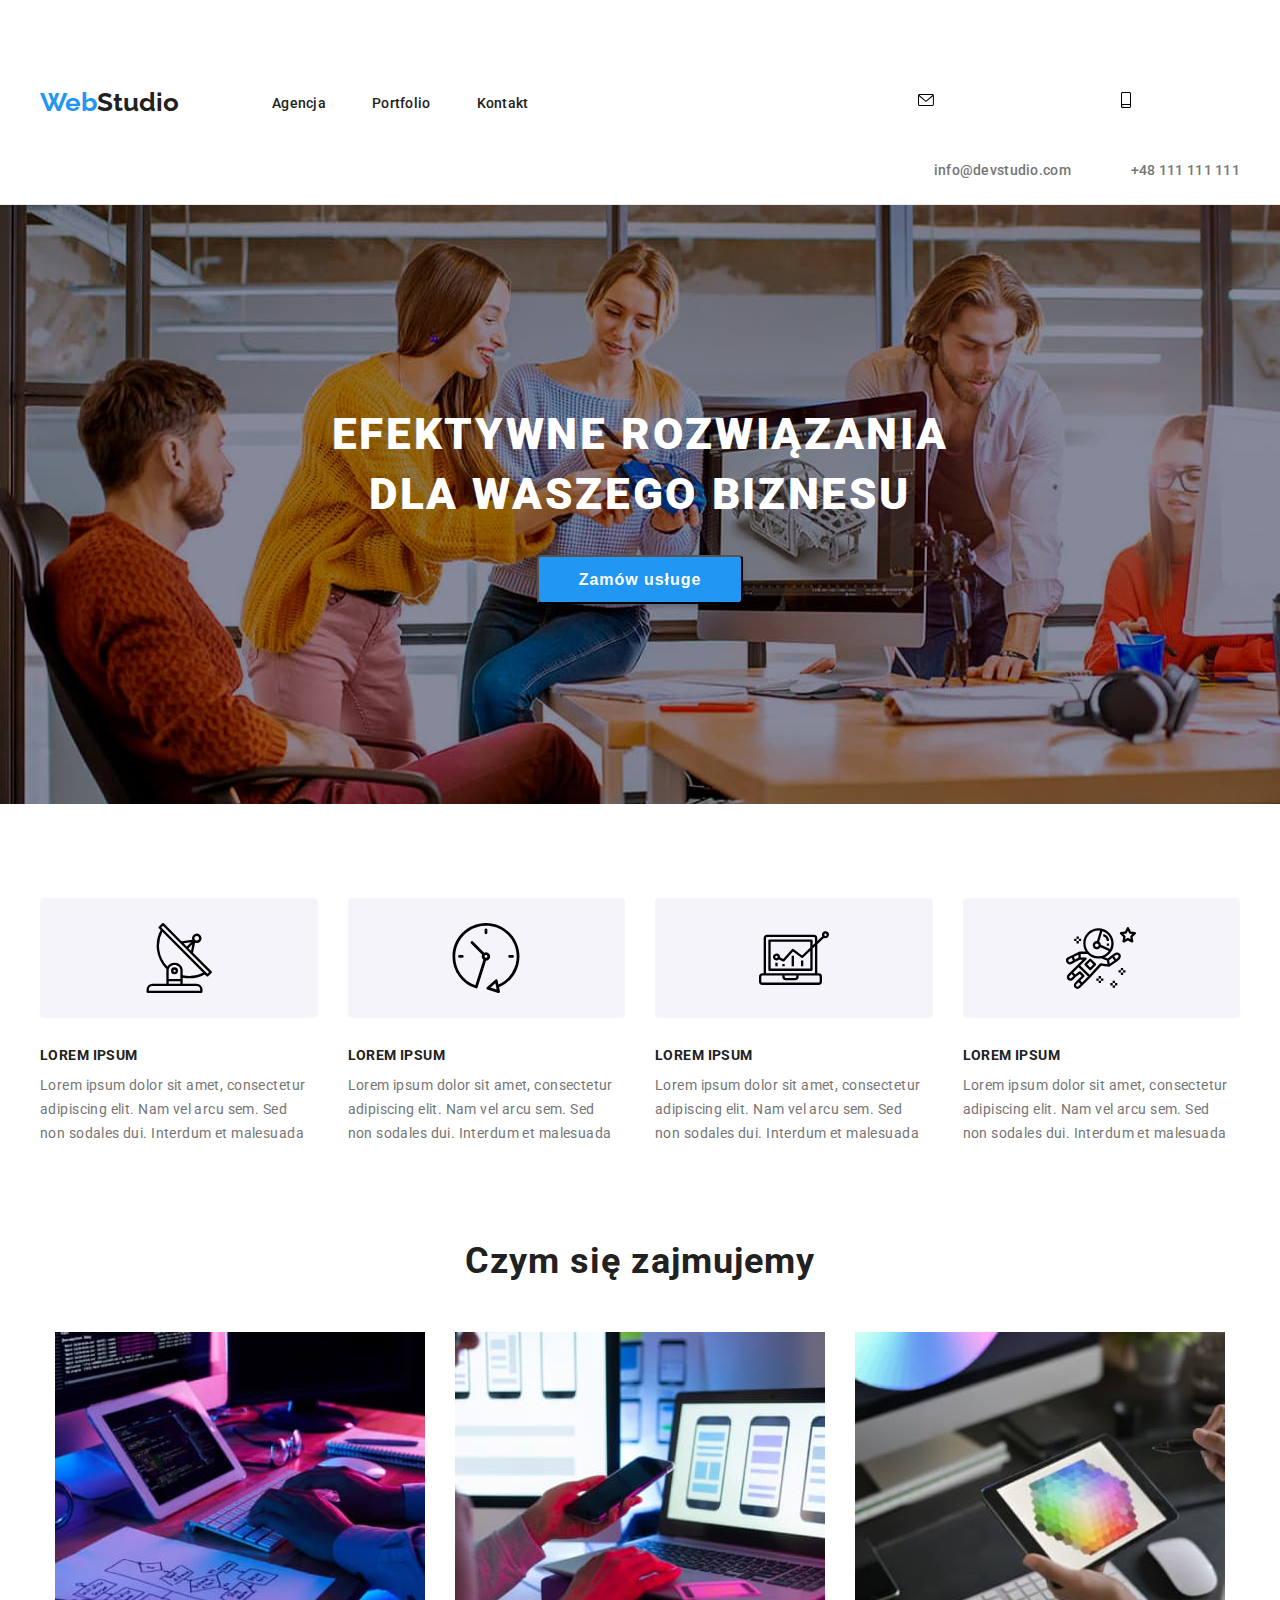
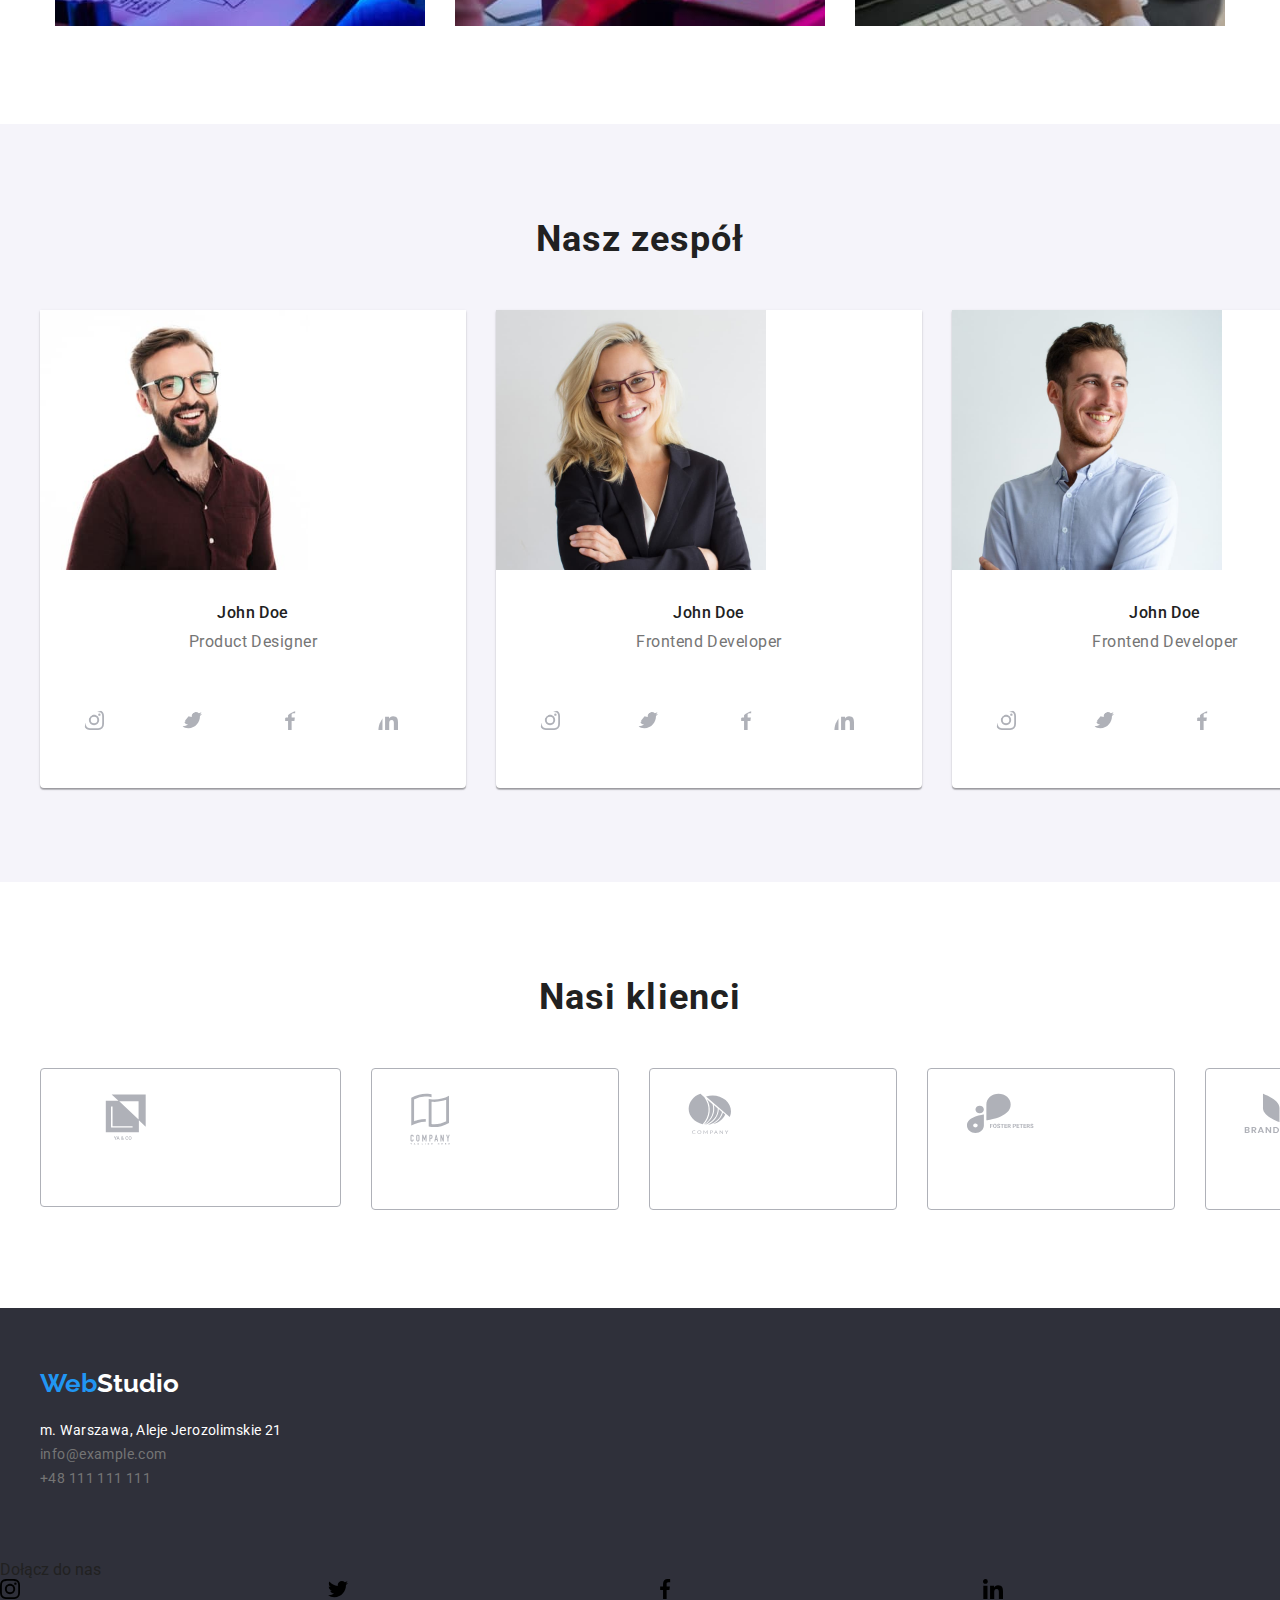
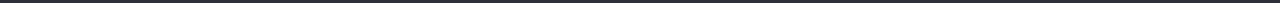
==== index.html @ 38bd2237 "clients logo setup" ====
<!DOCTYPE html>
<html lang="pl">
  <head>
    <meta charset="UTF-8" />
    <meta http-equiv="X-UA-Compatible" content="IE=edge" />
    <meta name="viewport" content="width=device-width, initial-scale=1.0" />
    <title>Zadanie domowe studentów #1</title>
    <link rel="preconnect" href="https://fonts.googleapis.com" />
    <link rel="preconnect" href="https://fonts.gstatic.com" crossorigin />
    <link
      href="https://fonts.googleapis.com/css2?family=Raleway:wght@700&family=Roboto:wght@400;500;700;900&display=swap"
      rel="stylesheet"
    />
    <link
      rel="stylesheet"
      href="https://cdnjs.cloudflare.com/ajax/libs/modern-normalize/1.1.0/modern-normalize.min.css"
      integrity="sha512-wpPYUAdjBVSE4KJnH1VR1HeZfpl1ub8YT/NKx4PuQ5NmX2tKuGu6U/JRp5y+Y8XG2tV+wKQpNHVUX03MfMFn9Q=="
      crossorigin="anonymous"
      referrerpolicy="no-referrer"
    />
    <link rel="stylesheet" href="./css/styles.css" />
  </head>

  <body>
    <div class="master-disaster">
      <!--NAWIGACJA-->

      <header class="page-header">
        <div class="container header-flex">
          <nav>
            <ul class="list flex-list">
              <li>
                <div class="box">
                  <a class="logo-link" href="index.html"
                    >Web<span class="logo">Studio</span></a
                  >
                </div>
              </li>

              <li><a class="link" href="index.html">Agencja</a></li>
              <li><a class="link" href="portfolio.html">Portfolio</a></li>
              <li><a class="link" href="#">Kontakt</a></li>
            </ul>
          </nav>
          <ul class="list navi-list">
            <li>
              <a class="link-contact link" href="mailto:info@devstudio.com">
                <svg width="16px" height="12px>">
                  <use href="./images/icons.svg#icon-envelope"></use></svg
                >info@devstudio.com</a
              >
            </li>
            <li>
              <a class="link-contact link" href="tel:+48111111111">
                <svg width="10px" height="16px>">
                  <use href="./images/icons.svg#icon-smartphone"></use></svg
                >+48 111 111 111</a
              >
            </li>
          </ul>
        </div>
      </header>
      <main>
        <!--NAGŁÓWEK-->
        <section class="section-header section">
          <div class="container banner">
            <h1 class="main-header">
              EFEKTYWNE ROZWIĄZANIA DLA WASZEGO BIZNESU
            </h1>
            <button class="button-blue" type="button">Zamów usługe</button>
          </div>
        </section>

        <!--LOREM-->

        <section class="section">
          <div class="container">
            <ul class="list column">
              <li class="column-item">
                <article>
                  <div class="lorem-icon">
                    <svg width="70px" height="70px">
                      <use href="./images/icons.svg#icon-satelite"></use>
                    </svg>
                  </div>
                  <h3 class="article-header">LOREM IPSUM</h3>
                  <p class="article-paragraph">
                    Lorem ipsum dolor sit amet, consectetur adipiscing elit. Nam
                    vel arcu sem. Sed <br />non sodales dui. Interdum et
                    malesuada
                  </p>
                </article>
              </li>
              <li class="column-item">
                <article>
                  <div class="lorem-icon">
                    <svg width="70px" height="70px">
                      <use href="./images/icons.svg#icon-clock-1"></use>
                    </svg>
                  </div>
                  <h3 class="article-header">LOREM IPSUM</h3>
                  <p class="article-paragraph">
                    Lorem ipsum dolor sit amet, consectetur adipiscing elit. Nam
                    vel arcu sem. Sed <br />non sodales dui. Interdum et
                    malesuada
                  </p>
                </article>
              </li>
              <li class="column-item">
                <article>
                  <div class="lorem-icon">
                    <svg width="70px" height="70px">
                      <use href="./images/icons.svg#icon-diagram-1"></use>
                    </svg>
                  </div>
                  <h3 class="article-header">LOREM IPSUM</h3>
                  <p class="article-paragraph">
                    Lorem ipsum dolor sit amet, consectetur adipiscing elit. Nam
                    vel arcu sem. Sed <br />non sodales dui. Interdum et
                    malesuada
                  </p>
                </article>
              </li>
              <li class="column-item">
                <article>
                  <div class="lorem-icon">
                    <svg width="70px" height="70px">
                      <use href="./images/icons.svg#icon-astronaut-1"></use>
                    </svg>
                  </div>
                  <h3 class="article-header">LOREM IPSUM</h3>
                  <p class="article-paragraph">
                    Lorem ipsum dolor sit amet, consectetur adipiscing elit. Nam
                    vel arcu sem. Sed <br />
                    non sodales dui. Interdum et malesuada
                  </p>
                </article>
              </li>
            </ul>
          </div>
        </section>
        <!--CZYM SIĘ ZAJMUJEMY-->
        <section class="section s">
          <div class="container">
            <h2 class="secondary-header">Czym się zajmujemy</h2>
            <ul class="list column-photo">
              <li class="column-photo-item">
                <img
                  src="./images/img1.jpg"
                  alt="pisanie na klawiaturze"
                  width="370"
                  height="294"
                />
              </li>
              <li class="column-photo-item">
                <img
                  src="./images/img2.jpg"
                  alt="wybieranie układu aplikacji na telefon"
                  width="370"
                  height="294"
                />
              </li>
              <li class="column-photo-item">
                <img
                  src="./images/img3.jpg"
                  alt="wybieranie palety barw"
                  width="370"
                  height="294"
                />
              </li>
            </ul>
          </div>
        </section>

        <!--NASZE ZESPÓŁ-->
        <section class="section-team section">
          <div class="container">
            <h2 class="secondary-header">Nasz zespół</h2>
            <ul class="list column">
              <li class="section-team-photo column-item">
                <img
                  src="./images/workers/john-doe1.jpg"
                  alt="zdjęcie John Doe Pierwszy"
                  width="270"
                  height="260"
                />

                <p class="section-team-name">John Doe</p>
                <p class="section-team-descript">Product Designer</p>
                <div class="social-icons">
                  <ul class="list column">
                    <li class="column-item">
                      <svg class="instagram" width="44px" height="44px">
                        <use
                          href="./images/icons.svg#icon-instagram-2"
                          width="20px"
                          height="20px"
                        ></use>

                        />
                      </svg>
                    </li>
                    <li class="column-item">
                      <svg class="twitter" width="44px" height="44px">
                        <use
                          href="./images/icons.svg#icon-twitter-1"
                          width="20px"
                          height="20px"
                        ></use>
                      </svg>
                    </li>
                    <li class="column-item">
                      <svg class="facebook" width="44px" height="44px">
                        <use
                          href="./images/icons.svg#icon-facebook-1"
                          width="20px"
                          height="20px"
                        ></use>
                      </svg>
                    </li>
                    <li class="column-item">
                      <svg class="linkedin" width="44px" height="44px">
                        <use
                          href="./images/icons.svg#icon-linkedin-1"
                          width="20px"
                          height="20px"
                        ></use>
                      </svg>
                    </li>
                  </ul>
                </div>
              </li>
              <li class="section-team-photo column-item">
                <img
                  src="./images/workers/john-doe2.jpg"
                  alt="zdjęcie John Doe Drugi"
                  width="270"
                  height="260"
                />
                <p class="section-team-name">John Doe</p>
                <p class="section-team-descript">Frontend Developer</p>
                <div class="social-icons">
                  <ul class="list column">
                    <li class="column-item">
                      <svg class="instagram" width="44px" height="44px">
                        <use
                          href="./images/icons.svg#icon-instagram-2"
                          width="20px"
                          height="20px"
                        ></use>
                      </svg>
                    </li>
                    <li class="column-item">
                      <svg class="twitter" width="44px" height="44px">
                        <use
                          href="./images/icons.svg#icon-twitter-1"
                          width="20px"
                          height="20px"
                        ></use>
                      </svg>
                    </li>
                    <li class="column-item">
                      <svg class="facebook" width="44px" height="44px">
                        <use
                          href="./images/icons.svg#icon-facebook-1"
                          width="20px"
                          height="20px"
                        ></use>
                      </svg>
                    </li>
                    <li class="column-item">
                      <svg class="linkedin" width="44px" height="44px">
                        <use
                          href="./images/icons.svg#icon-linkedin-1"
                          width="20px"
                          height="20px"
                        ></use>
                      </svg>
                    </li>
                  </ul>
                </div>
              </li>
              <li class="section-team-photo column-item">
                <img
                  src="./images/workers/john-doe3.jpg"
                  alt="zdjęcie John Doe Trzeci"
                  width="270"
                  height="260"
                />
                <p class="section-team-name">John Doe</p>
                <p class="section-team-descript">Frontend Developer</p>
                <div class="social-icons">
                  <ul class="list column">
                    <li class="column-item">
                      <svg class="instagram" width="44px" height="44px">
                        <use
                          href="./images/icons.svg#icon-instagram-2"
                          width="20px"
                          height="20px"
                        ></use>
                      </svg>
                    </li>
                    <li class="column-item">
                      <svg class="twitter" width="44px" height="44px">
                        <use
                          href="./images/icons.svg#icon-twitter-1"
                          width="20px"
                          height="20px"
                        ></use>
                      </svg>
                    </li>
                    <li class="column-item">
                      <svg class="facebook" width="44px" height="44px">
                        <use
                          href="./images/icons.svg#icon-facebook-1"
                          width="20px"
                          height="20px"
                        ></use>
                      </svg>
                    </li>
                    <li class="column-item">
                      <svg class="linkedin" width="44px" height="44px">
                        <use
                          href="./images/icons.svg#icon-linkedin-1"
                          width="20px"
                          height="20px"
                        ></use>
                      </svg>
                    </li>
                  </ul>
                </div>
              </li>
              <li class="section-team-photo column-item">
                <img
                  src="./images/workers/john-doe4.jpg"
                  alt="zdjęcie John Doe czwarty"
                  width="270"
                  height="260"
                />
                <p class="section-team-name">John Doe</p>
                <p class="section-team-descript">UI Designer</p>
                <div class="social-icons">
                  <ul class="list column">
                    <li class="column-item">
                      <svg class="instagram" width="44px" height="44px">
                        <use
                          href="./images/icons.svg#icon-instagram-2"
                          width="20px"
                          height="20px"
                        ></use>

                        />
                      </svg>
                    </li>
                    <li class="column-item">
                      <svg class="twitter" width="44px" height="44px">
                        <use
                          href="./images/icons.svg#icon-twitter-1"
                          width="20px"
                          height="20px"
                        ></use>
                      </svg>
                    </li>
                    <li class="column-item">
                      <svg class="facebook" width="44px" height="44px">
                        <use
                          href="./images/icons.svg#icon-facebook-1"
                          width="20px"
                          height="20px"
                        ></use>
                      </svg>
                    </li>
                    <li class="column-item">
                      <svg class="linkedin" width="44px" height="44px">
                        <use
                          href="./images/icons.svg#icon-linkedin-1"
                          width="20px"
                          height="20px"
                        ></use>
                      </svg>
                    </li>
                  </ul>
                </div>
              </li>
            </ul>
          </div>
        </section>
        <!--KLIENCI-->
        <section class="section">
          <div class="container">
            <h2 class="secondary-header">Nasi klienci</h2>
            <ul class="list column-photo">
              <li class="column-photo-item">
                <svg class="customer-logo-1" width="170px" height="92px">
                  <use
                    href="./images/icons.svg#icon-yaco"
                    width="41px"
                    height="46.7px"
                  ></use>
                </svg>
              </li>
              <li class="column-photo-item">
                <svg class="customer-logo-2" width="170px" height="92px">
                  <use
                    href="./images/icons.svg#icon-company-tag-line"
                    width="40px"
                    height="52px"
                  ></use>
                </svg>
              </li>
              <li class="column-photo-item">
                <svg class="customer-logo-3" width="170px" height="92px">
                  <use
                    href="./images/icons.svg#icon-company"
                    width="43.46px"
                    height="41.18px"
                  ></use>
                </svg>
              </li>
              <li class="column-photo-item">
                <svg class="customer-logo-4" width="170px" height="92px">
                  <use
                    href="./images/icons.svg#icon-foster-peters"
                    width="84.44px"
                    height="40.62px"
                  ></use>
                </svg>
              </li>
              <li class="column-photo-item">
                <svg class="customer-logo-5" width="170px" height="92px">
                  <use
                    href="./images/icons.svg#icon-brand"
                    width="62.54px"
                    height="45.43px"
                  ></use>
                </svg>
              </li>
              <li class="column-photo-item">
                <svg class="customer-logo-6" width="170px" height="92px">
                  <use
                    href="./images/icons.svg#icon-company-tag-life"
                    width="93.79px"
                    height="43.93px"
                  ></use>
                </svg>
              </li>
            </ul>
          </div>
        </section>
      </main>

      <!-- STOPKA -->
      <footer class="footer">
        <div class="container">
          <ul class="list footer-column">
            <li>
              <div class="box-bottom">
                <a class="logo-link" href="index.html"
                  >Web<span class="logo-footer">Studio</span></a
                >
              </div>
            </li>
            <li>
              <address class="adress">
                m. Warszawa, Aleje Jerozolimskie 21
                <ul class="list">
                  <li>
                    <a
                      class="link-contact-footer"
                      href="mailto:info@example.com"
                      >info@example.com</a
                    >
                  </li>
                  <li>
                    <a class="link-contact-footer" href="tel:+48111111111"
                      >+48 111 111 111</a
                    >
                  </li>
                </ul>
              </address>
            </li>
          </ul>
        </div>
        <div>
          <p>Dołącz do nas</p>
          <div>
            <ul class="list column">
              <li class="column-item">
                <svg width="20px" height="20px">
                  <use href="./images/icons.svg#icon-instagram-2"></use>
                </svg>
              </li>
              <li class="column-item">
                <svg width="20px" height="20px">
                  <use href="./images/icons.svg#icon-twitter-1"></use>
                </svg>
              </li>
              <li class="column-item">
                <svg width="20px" height="20px">
                  <use href="./images/icons.svg#icon-facebook-1"></use>
                </svg>
              </li>
              <li class="column-item">
                <svg width="20px" height="20px">
                  <use href="./images/icons.svg#icon-linkedin-1"></use>
                </svg>
              </li>
            </ul>
          </div>
        </div>
      </footer>
    </div>
  </body>
</html>
---- css/styles.css ----
:root {
  --brand-color: #2196f3;
  --text-color: #212121;
  --text-second-color: #ffffff;
  --text-contacts-color: #757575;
  --backgroung-color: #2f303a;
  --background-button-color: #f5f4fa;
  --border-color: #eeeeee;
  --border-navi: #ececec;
  --icon-color: #afb1b8;
}
* {
  margin: 0;
  padding: 0;
}
body {
  font-family: "Roboto", sans-serif;
  color: var(--text-color);
}
.img {
  display: block;
}
.container {
  max-width: 1200px;
  margin: 0 auto;
  padding: 0 15px;
}
.section {
  padding: 94px 0 94px;
  margin: 0 auto;
  display: flex;
  justify-content: center;
}
.s {
  padding-top: 0px;
}
/*NAVI PANEL */

.box {
  box-sizing: border-box;
}

.box-bottom {
  box-sizing: border-box;
  margin-bottom: 20px;
}

.flex-list {
  display: flex;
  justify-content: space-around;
  align-items: center;
  gap: 46px;
}

/*LOGO*/
.logo-link {
  text-decoration: none;
  color: var(--brand-color);
  font-family: "Raleway";
  font-weight: 700;
  font-size: 26px;
  line-height: 1.19;
  margin-right: 47px;
}

.logo {
  color: var(--text-color);
}

.logo-footer {
  color: var(--text-second-color);
}

/* LINK   */
.link {
  text-decoration: none;
  color: var(--text-color);
  font-weight: 500;
  font-size: 14px;
  line-height: 1.15;
  letter-spacing: 0.02em;
}

.link:hover {
  color: var(--brand-color);
}

.link:active {
  color: var(--brand-color);
}

.link:focus {
  color: var(--brand-color);
}

.link-contact {
  text-decoration: none;
  font-size: 14px;
  line-height: 1.17;
  letter-spacing: 0.02em;
  color: var(--text-contacts-color);
}

.link-contact-footer {
  text-decoration: none;
  font-size: 14px;
  line-height: 1.71;
  letter-spacing: 0.03em;
  color: var(--text-contacts-color);
  margin-bottom: 53px;
  padding-bottom: 9px;
}

/*BUTTONS */
.button {
  background-color: var(--background-button-color);
  text-decoration-color: var(--text-color);
  font-size: 16px;
  font-weight: 500;
  line-height: 1.39;
  letter-spacing: 0.03em;
  text-align: center;
  border-radius: 4px;
  border-color: var(--background-button-color);
  border-style: hidden;
  padding: 6px 22px;
}
.button:hover {
  background-color: var(--brand-color);
  color: var(--text-second-color);
  cursor: pointer;
  box-shadow: 0px 4px 4px rgba(0, 0, 0, 0.15);
}

.button:active {
  background-color: var(--brand-color);
  color: var(--text-second-color);
}

.button:focus {
  background-color: var(--brand-color);
  color: var(--text-second-color);
  cursor: pointer;
  box-shadow: 0px 4px 4px rgba(0, 0, 0, 0.15);
}

.button-blue {
  font-weight: 700;
  font-size: 16px;
  line-height: 1.6;
  letter-spacing: 0.06em;
  color: var(--text-second-color);
  background-color: var(--brand-color);
  cursor: pointer;
  border-radius: 4px;
  padding: 10px 40px;
  margin-top: 30px;
  box-shadow: 0px 4px 4px rgba(0, 0, 0, 0.15);
}

/* HEADER */
.section-header {
  background-image: url(../images/banner-bg.jpg),
    linear-gradient(to top, rgba(47, 48, 58, 0.4), rgba(47, 48, 58, 0.4));
  max-width: 1600px;
  padding: 200px 0;
}

.header-flex {
  display: flex;
  align-items: center;
  justify-content: space-between;
  padding: 25px 0;
}
.main-header {
  font-weight: 900;
  font-size: 44px;
  line-height: 1.36;
  color: var(--text-second-color);
  text-align: center;
  letter-spacing: 0.06em;
  text-transform: uppercase;
  width: 696px;
}

.secondary-header {
  font-weight: 700;
  font-size: 36px;
  line-height: 1.17;
  text-align: center;
  letter-spacing: 0.03em;
  padding-bottom: 50px;
  padding-top: 0px;
  margin: 0;
}

.article-header {
  font-weight: 700;
  font-size: 14px;
  line-height: 1.14;
  letter-spacing: 0.03em;
  text-transform: uppercase;
  color: var(--text-color);
  padding-top: 30px;
  padding-bottom: 10px;
}

/*SECTION ARTICLES*/

.article-paragraph {
  color: var(--text-contacts-color);
  font-size: 14px;
  line-height: 1.71;
  text-align: Left;
  letter-spacing: 0.03em;
}

/*SECTION TEAM */

.section-team {
  background-color: var(--background-button-color);
}

.section-team-photo {
  background-color: var(--text-second-color);
  padding: 0px;
  margin: 0px;
  box-shadow: 0px 1px 3px rgba(0, 0, 0, 0.12), 0px 1px 1px rgba(0, 0, 0, 0.14),
    0px 2px 1px rgba(0, 0, 0, 0.2);
  border-radius: 0px 0px 4px 4px;
}

.section-team-name {
  font-weight: 500;
  font-size: 16px;
  line-height: 1.18;
  letter-spacing: 0.03em;
  text-align: center;
  padding-bottom: 10px;
  padding-top: 30px;
}

.section-team-descript {
  font-size: 16px;
  line-height: 1.18;
  color: var(--text-contacts-color);
  letter-spacing: 0.03em;
  text-align: center;
  padding-bottom: 30px;
}

/* RESULTS */

.results-title {
  font-weight: 700;
  font-size: 18px;
  line-height: 2;
  letter-spacing: 0.06em;
  color: var(--text-color);
  margin: 0;
}

.results-descript {
  font-size: 16px;
  line-height: 1.87;
  letter-spacing: 0.03em;
  color: var(--text-contacts-color);
  margin: 0;
}
/*FOOTER */
.footer {
  background-color: var(--backgroung-color);
}
.adress {
  color: var(--text-second-color);
  font-style: normal;
  font-size: 14px;
  line-height: 1.71;
  letter-spacing: 0.03em;
  margin: 0 auto;
  padding-bottom: 9px;
}
.list {
  list-style-type: none;
}

.filter-list {
  font-family: "Roboto";
  font-style: normal;
  font-weight: 500;
  font-size: 16px;
  line-height: 1.62;
  text-align: center;
  letter-spacing: 0.03em;
  color: var(--text-color);
  display: flex;
  justify-content: center;
  flex-wrap: wrap;
  column-gap: 8px;
}

.grid {
  display: flex;
  flex-wrap: wrap;
  gap: 30px;
}

.grid-item {
  /*flex-basis: calc((100% - 30px) / 3);*/
  display: block;
  /* border: 1px solid var(--border-color);*/
  border-top: none;
  /*margin-bottom: 30px;*/
  padding-bottom: 15px;
}
.grid-item:hover {
  box-shadow: 0px 1px 1px rgba(0, 0, 0, 0.12), 0px 4px 4px rgba(0, 0, 0, 0.06),
    1px 4px 6px rgba(0, 0, 0, 0.16);
}

.section-grid {
  padding-top: 50px;
  padding-bottom: 94px;
  align-items: center;
}
.page-header {
  border-bottom: 1px solid var(--border-navi);
}
.column {
  display: flex;
  flex-wrap: nowrap;
  column-gap: 30px;
  margin: 0;
}
.column-item {
  flex-basis: calc((100% - 30px) / 4);
  /*display: block;*/
  margin: 0 auto;
}

.column-photo {
  display: flex;
  flex-wrap: nowrap;
  column-gap: 30px;
}
.column-photo-item {
  flex-basis: calc((100% - 30px) / 3);
  display: block;
  margin: 0 auto;
  /*padding-right: 15px;*/
}

.master-disaster {
  max-width: 1600px;
  width: 100%;
  margin: 0 auto;
}
.border {
  border: 1px solid var(--border-color);
  border-top: none;
  border-radius: 0px 0px 4px 4px;
  padding: 20px 24px;
}
.navi-list {
  display: flex;
  justify-content: flex-end;
  flex-direction: row;
  align-items: flex-end;
  gap: 50px;
}

.banner {
  display: flex;
  flex-flow: column;
  align-items: center;
}

.filtr {
  margin-top: 94px;
}

.footer-column {
  display: flex;
  flex-flow: column;
  padding: 60px 0;
}

.lorem-icon {
  display: flex;
  flex-flow: column;
  align-items: center;
  background: var(--background-button-color);
  border-radius: 4px;
  padding: 25px 100px;
}

.social-icons {
  padding: 16px 32px 18px 32px;
}
.instagram {
  fill: var(--icon-color);
  padding: 12px;
  border-radius: 50%;
}
.instagram:hover {
  fill: var(--text-second-color);
  background-color: var(--brand-color);
}
.twitter {
  fill: var(--icon-color);
  padding: 12px;
  border-radius: 50%;
}
.twitter:hover {
  fill: var(--text-second-color);
  background-color: var(--brand-color);
}
.facebook {
  fill: var(--icon-color);
  padding: 12px;
  border-radius: 50%;
}
.facebook:hover {
  fill: var(--text-second-color);
  background-color: var(--brand-color);
}
.linkedin {
  fill: var(--icon-color);
  padding: 12px;
  border-radius: 50%;
}
.linkedin:hover {
  fill: var(--text-second-color);
  background-color: var(--brand-color);
}

.customer-logo-1 {
  fill: var(--icon-color);
  border: 1px solid var(--icon-color);
  border-radius: 4px;
  padding: 24.71px 65px 20.58px 64px;
}
.customer-logo-2 {
  fill: var(--icon-color);
  border: 1px solid var(--icon-color);
  border-radius: 4px;
  padding: 24px 38px;
}
.customer-logo-3 {
  fill: var(--icon-color);
  border: 1px solid var(--icon-color);
  border-radius: 4px;
  padding: 24px 38px;
}

.customer-logo-4 {
  fill: var(--icon-color);
  border: 1px solid var(--icon-color);
  border-radius: 4px;
  padding: 24px 38px;
}

.customer-logo-5 {
  fill: var(--icon-color);
  border: 1px solid var(--icon-color);
  border-radius: 4px;
  padding: 24px 38px;
}

.customer-logo-6 {
  fill: var(--icon-color);
  border: 1px solid var(--icon-color);
  border-radius: 4px;
  padding: 24px 38px;
}
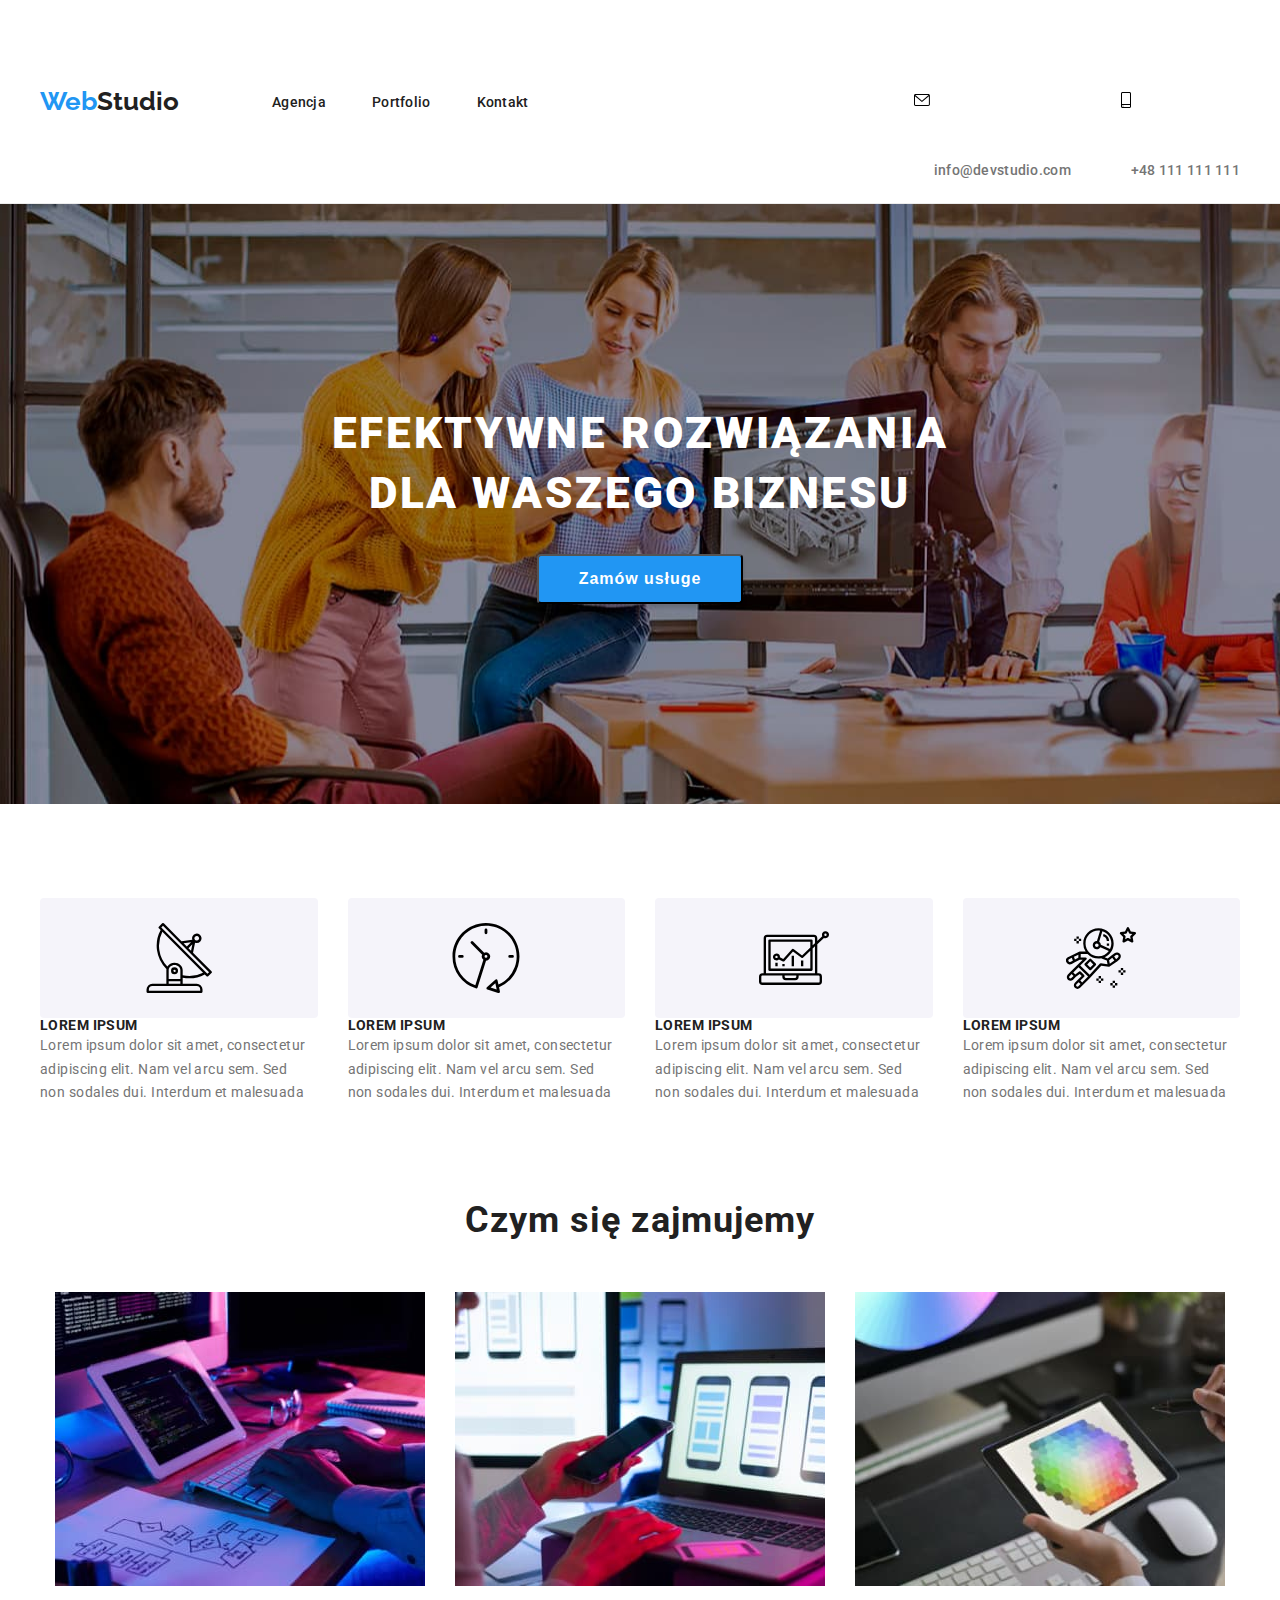
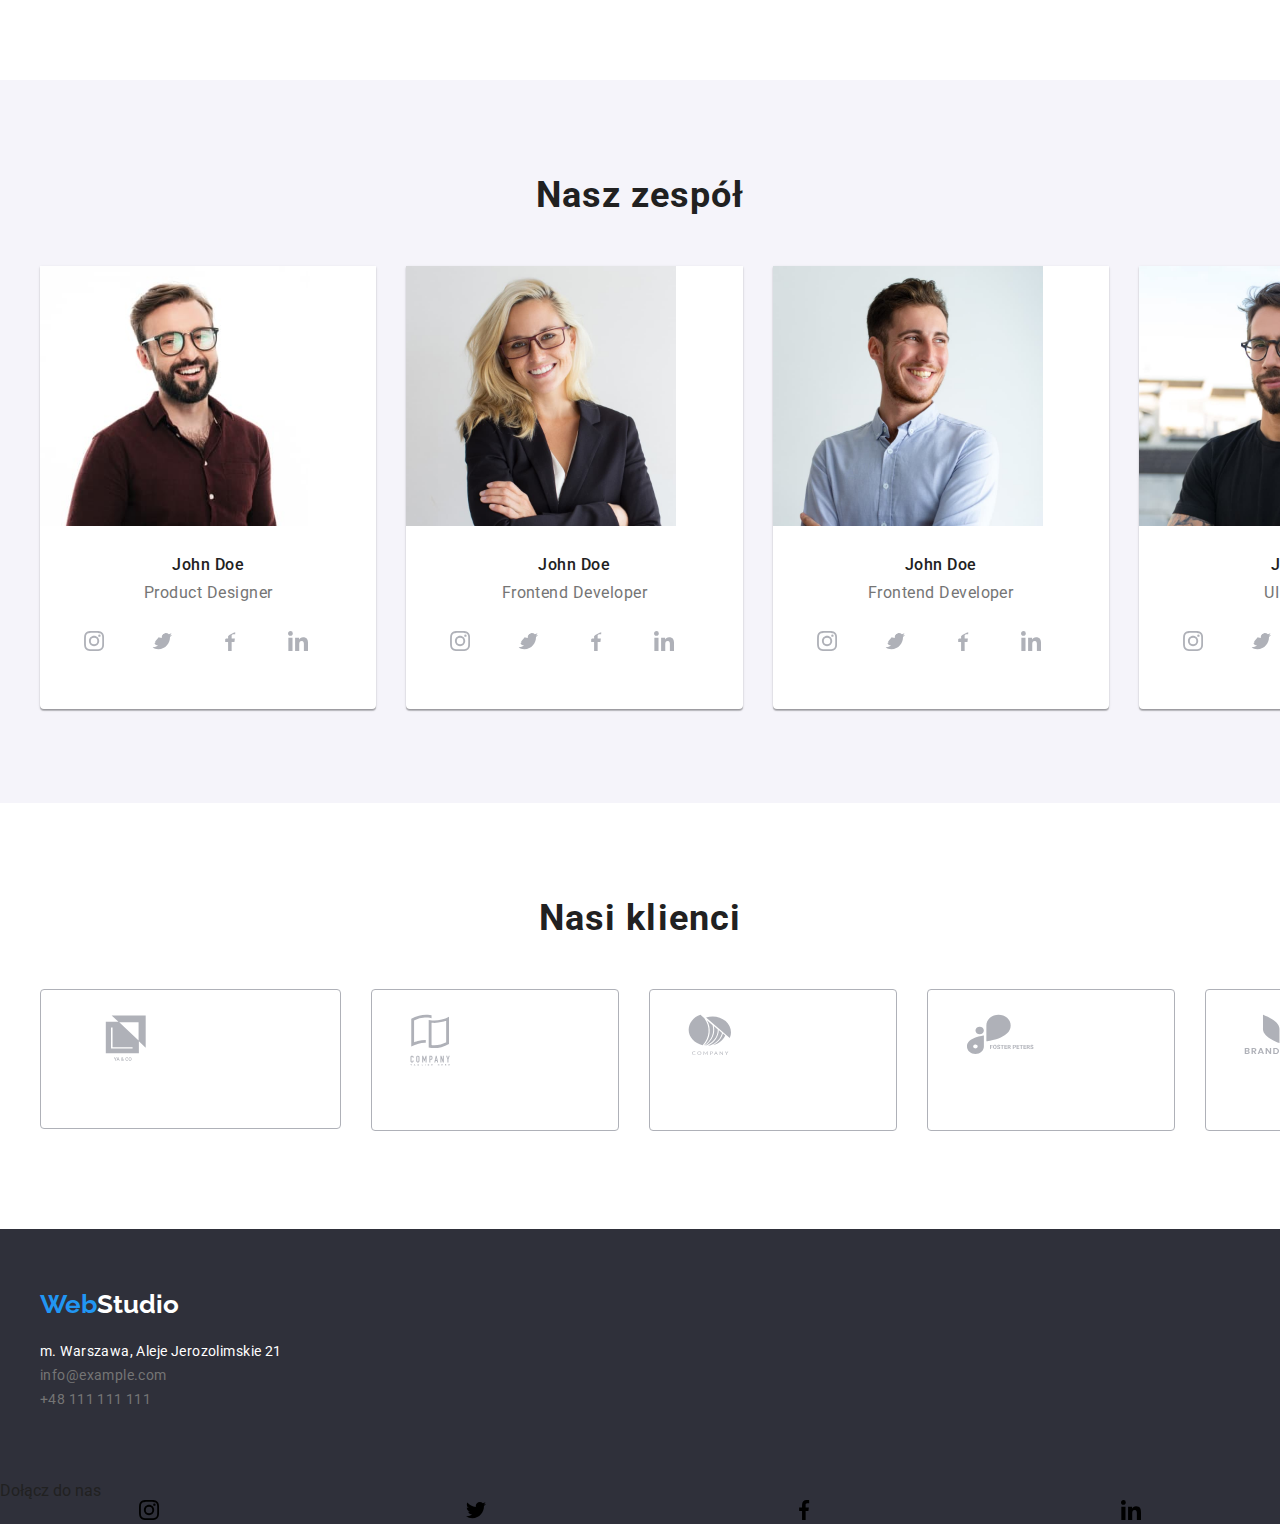
==== commit fbb30e77: "icon-war" ====
--- a/index.html
+++ b/index.html
@@ -44,10 +44,11 @@
           </nav>
           <ul class="list navi-list">
             <li>
-              <a class="link-contact link" href="mailto:info@devstudio.com">
-                <svg width="16px" height="12px>">
-                  <use href="./images/icons.svg#icon-envelope"></use></svg
-                >info@devstudio.com</a
+              <a class="link-contact link" href="mailto:info@devstudio.com"
+                ><svg width="16px" height="12px>">
+                  <use href="./images/icons.svg#icon-envelope"></use>
+                </svg>
+                info@devstudio.com</a
               >
             </li>
             <li>
@@ -184,48 +185,50 @@
                   width="270"
                   height="260"
                 />
-
                 <p class="section-team-name">John Doe</p>
                 <p class="section-team-descript">Product Designer</p>
                 <div class="social-icons">
-                  <ul class="list column">
-                    <li class="column-item">
-                      <svg class="instagram" width="44px" height="44px">
-                        <use
-                          href="./images/icons.svg#icon-instagram-2"
-                          width="20px"
-                          height="20px"
-                        ></use>
-
-                        />
-                      </svg>
-                    </li>
-                    <li class="column-item">
-                      <svg class="twitter" width="44px" height="44px">
-                        <use
-                          href="./images/icons.svg#icon-twitter-1"
-                          width="20px"
-                          height="20px"
-                        ></use>
-                      </svg>
-                    </li>
-                    <li class="column-item">
-                      <svg class="facebook" width="44px" height="44px">
-                        <use
-                          href="./images/icons.svg#icon-facebook-1"
-                          width="20px"
-                          height="20px"
-                        ></use>
-                      </svg>
-                    </li>
-                    <li class="column-item">
-                      <svg class="linkedin" width="44px" height="44px">
-                        <use
-                          href="./images/icons.svg#icon-linkedin-1"
-                          width="20px"
-                          height="20px"
-                        ></use>
-                      </svg>
+                  <ul class="list socialist">
+                    <li>
+                      <a href="http://www.instagram.com">
+                        <svg class="instagram" width="44px" height="44px">
+                          <use
+                            href="./images/icons.svg#icon-instagram-2"
+                            width="20px"
+                            height="20px"
+                          ></use>
+                        </svg>
+                      </a>
+                    </li>
+                    <li>
+                      <a href="http://www.twitter.com">
+                        <svg class="twitter" width="44px" height="44px">
+                          <use
+                            href="./images/icons.svg#icon-twitter-1"
+                            width="20px"
+                            height="20px"
+                          ></use></svg
+                      ></a>
+                    </li>
+                    <li>
+                      <a href="http://www.facebook.com/">
+                        <svg class="facebook" width="44px" height="44px">
+                          <use
+                            href="./images/icons.svg#icon-facebook-1"
+                            width="20px"
+                            height="20px"
+                          ></use></svg
+                      ></a>
+                    </li>
+                    <li>
+                      <a href="http://www.linkedin.com/">
+                        <svg class="linkedin" width="44px" height="44px">
+                          <use
+                            href="./images/icons.svg#icon-linkedin-1"
+                            width="20px"
+                            height="20px"
+                          ></use></svg
+                      ></a>
                     </li>
                   </ul>
                 </div>
@@ -240,42 +243,47 @@
                 <p class="section-team-name">John Doe</p>
                 <p class="section-team-descript">Frontend Developer</p>
                 <div class="social-icons">
-                  <ul class="list column">
-                    <li class="column-item">
-                      <svg class="instagram" width="44px" height="44px">
-                        <use
-                          href="./images/icons.svg#icon-instagram-2"
-                          width="20px"
-                          height="20px"
-                        ></use>
-                      </svg>
-                    </li>
-                    <li class="column-item">
-                      <svg class="twitter" width="44px" height="44px">
-                        <use
-                          href="./images/icons.svg#icon-twitter-1"
-                          width="20px"
-                          height="20px"
-                        ></use>
-                      </svg>
-                    </li>
-                    <li class="column-item">
-                      <svg class="facebook" width="44px" height="44px">
-                        <use
-                          href="./images/icons.svg#icon-facebook-1"
-                          width="20px"
-                          height="20px"
-                        ></use>
-                      </svg>
-                    </li>
-                    <li class="column-item">
-                      <svg class="linkedin" width="44px" height="44px">
-                        <use
-                          href="./images/icons.svg#icon-linkedin-1"
-                          width="20px"
-                          height="20px"
-                        ></use>
-                      </svg>
+                  <ul class="list socialist">
+                    <li>
+                      <a href="http://www.instagram.com">
+                        <svg class="instagram" width="44px" height="44px">
+                          <use
+                            href="./images/icons.svg#icon-instagram-2"
+                            width="20px"
+                            height="20px"
+                          ></use>
+                        </svg>
+                      </a>
+                    </li>
+                    <li>
+                      <a href="http://www.twitter.com">
+                        <svg class="twitter" width="44px" height="44px">
+                          <use
+                            href="./images/icons.svg#icon-twitter-1"
+                            width="20px"
+                            height="20px"
+                          ></use></svg
+                      ></a>
+                    </li>
+                    <li>
+                      <a href="http://www.facebook.com/">
+                        <svg class="facebook" width="44px" height="44px">
+                          <use
+                            href="./images/icons.svg#icon-facebook-1"
+                            width="20px"
+                            height="20px"
+                          ></use></svg
+                      ></a>
+                    </li>
+                    <li>
+                      <a href="http://www.linkedin.com/">
+                        <svg class="linkedin" width="44px" height="44px">
+                          <use
+                            href="./images/icons.svg#icon-linkedin-1"
+                            width="20px"
+                            height="20px"
+                          ></use></svg
+                      ></a>
                     </li>
                   </ul>
                 </div>
@@ -290,42 +298,47 @@
                 <p class="section-team-name">John Doe</p>
                 <p class="section-team-descript">Frontend Developer</p>
                 <div class="social-icons">
-                  <ul class="list column">
-                    <li class="column-item">
-                      <svg class="instagram" width="44px" height="44px">
-                        <use
-                          href="./images/icons.svg#icon-instagram-2"
-                          width="20px"
-                          height="20px"
-                        ></use>
-                      </svg>
-                    </li>
-                    <li class="column-item">
-                      <svg class="twitter" width="44px" height="44px">
-                        <use
-                          href="./images/icons.svg#icon-twitter-1"
-                          width="20px"
-                          height="20px"
-                        ></use>
-                      </svg>
-                    </li>
-                    <li class="column-item">
-                      <svg class="facebook" width="44px" height="44px">
-                        <use
-                          href="./images/icons.svg#icon-facebook-1"
-                          width="20px"
-                          height="20px"
-                        ></use>
-                      </svg>
-                    </li>
-                    <li class="column-item">
-                      <svg class="linkedin" width="44px" height="44px">
-                        <use
-                          href="./images/icons.svg#icon-linkedin-1"
-                          width="20px"
-                          height="20px"
-                        ></use>
-                      </svg>
+                  <ul class="list socialist">
+                    <li>
+                      <a href="http://www.instagram.com">
+                        <svg class="instagram" width="44px" height="44px">
+                          <use
+                            href="./images/icons.svg#icon-instagram-2"
+                            width="20px"
+                            height="20px"
+                          ></use>
+                        </svg>
+                      </a>
+                    </li>
+                    <li>
+                      <a href="http://www.twitter.com">
+                        <svg class="twitter" width="44px" height="44px">
+                          <use
+                            href="./images/icons.svg#icon-twitter-1"
+                            width="20px"
+                            height="20px"
+                          ></use></svg
+                      ></a>
+                    </li>
+                    <li>
+                      <a href="http://www.facebook.com/">
+                        <svg class="facebook" width="44px" height="44px">
+                          <use
+                            href="./images/icons.svg#icon-facebook-1"
+                            width="20px"
+                            height="20px"
+                          ></use></svg
+                      ></a>
+                    </li>
+                    <li>
+                      <a href="http://www.linkedin.com/">
+                        <svg class="linkedin" width="44px" height="44px">
+                          <use
+                            href="./images/icons.svg#icon-linkedin-1"
+                            width="20px"
+                            height="20px"
+                          ></use></svg
+                      ></a>
                     </li>
                   </ul>
                 </div>
@@ -340,44 +353,47 @@
                 <p class="section-team-name">John Doe</p>
                 <p class="section-team-descript">UI Designer</p>
                 <div class="social-icons">
-                  <ul class="list column">
-                    <li class="column-item">
-                      <svg class="instagram" width="44px" height="44px">
-                        <use
-                          href="./images/icons.svg#icon-instagram-2"
-                          width="20px"
-                          height="20px"
-                        ></use>
-
-                        />
-                      </svg>
-                    </li>
-                    <li class="column-item">
-                      <svg class="twitter" width="44px" height="44px">
-                        <use
-                          href="./images/icons.svg#icon-twitter-1"
-                          width="20px"
-                          height="20px"
-                        ></use>
-                      </svg>
-                    </li>
-                    <li class="column-item">
-                      <svg class="facebook" width="44px" height="44px">
-                        <use
-                          href="./images/icons.svg#icon-facebook-1"
-                          width="20px"
-                          height="20px"
-                        ></use>
-                      </svg>
-                    </li>
-                    <li class="column-item">
-                      <svg class="linkedin" width="44px" height="44px">
-                        <use
-                          href="./images/icons.svg#icon-linkedin-1"
-                          width="20px"
-                          height="20px"
-                        ></use>
-                      </svg>
+                  <ul class="list socialist">
+                    <li>
+                      <a href="http://www.instagram.com">
+                        <svg class="instagram" width="44px" height="44px">
+                          <use
+                            href="./images/icons.svg#icon-instagram-2"
+                            width="20px"
+                            height="20px"
+                          ></use>
+                        </svg>
+                      </a>
+                    </li>
+                    <li>
+                      <a href="http://www.twitter.com">
+                        <svg class="twitter" width="44px" height="44px">
+                          <use
+                            href="./images/icons.svg#icon-twitter-1"
+                            width="20px"
+                            height="20px"
+                          ></use></svg
+                      ></a>
+                    </li>
+                    <li>
+                      <a href="http://www.facebook.com/">
+                        <svg class="facebook" width="44px" height="44px">
+                          <use
+                            href="./images/icons.svg#icon-facebook-1"
+                            width="20px"
+                            height="20px"
+                          ></use></svg
+                      ></a>
+                    </li>
+                    <li>
+                      <a href="http://www.linkedin.com/">
+                        <svg class="linkedin" width="44px" height="44px">
+                          <use
+                            href="./images/icons.svg#icon-linkedin-1"
+                            width="20px"
+                            height="20px"
+                          ></use></svg
+                      ></a>
                     </li>
                   </ul>
                 </div>
--- a/css/styles.css
+++ b/css/styles.css
@@ -17,7 +17,7 @@
   font-family: "Roboto", sans-serif;
   color: var(--text-color);
 }
-.img {
+img {
   display: block;
 }
 .container {
@@ -94,6 +94,7 @@
 }
 
 .link-contact {
+  display: block;
   text-decoration: none;
   font-size: 14px;
   line-height: 1.17;
@@ -201,8 +202,8 @@
   letter-spacing: 0.03em;
   text-transform: uppercase;
   color: var(--text-color);
-  padding-top: 30px;
-  padding-bottom: 10px;
+  /*padding-top: 30px;
+  padding-bottom: 10px;*/
 }
 
 /*SECTION ARTICLES*/
@@ -246,7 +247,6 @@
   color: var(--text-contacts-color);
   letter-spacing: 0.03em;
   text-align: center;
-  padding-bottom: 30px;
 }
 
 /* RESULTS */
@@ -306,12 +306,8 @@
 }
 
 .grid-item {
-  /*flex-basis: calc((100% - 30px) / 3);*/
   display: block;
-  /* border: 1px solid var(--border-color);*/
   border-top: none;
-  /*margin-bottom: 30px;*/
-  padding-bottom: 15px;
 }
 .grid-item:hover {
   box-shadow: 0px 1px 1px rgba(0, 0, 0, 0.12), 0px 4px 4px rgba(0, 0, 0, 0.06),
@@ -333,8 +329,7 @@
   margin: 0;
 }
 .column-item {
-  flex-basis: calc((100% - 30px) / 4);
-  /*display: block;*/
+  flex-basis: calc((100% - 60 px) / 4);
   margin: 0 auto;
 }
 
@@ -347,7 +342,6 @@
   flex-basis: calc((100% - 30px) / 3);
   display: block;
   margin: 0 auto;
-  /*padding-right: 15px;*/
 }
 
 .master-disaster {
@@ -395,20 +389,32 @@
 }
 
 .social-icons {
+  display: block;
+  margin: 0;
   padding: 16px 32px 18px 32px;
 }
+
+.socialist {
+  display: flex;
+  flex-flow: row;
+  row-gap: 0;
+  justify-items: center;
+  justify-content: space-around;
+  margin: 0;
+}
+
 .instagram {
   fill: var(--icon-color);
-  padding: 12px;
-  border-radius: 50%;
+  padding: 12px 12.04px;
 }
 .instagram:hover {
   fill: var(--text-second-color);
   background-color: var(--brand-color);
+  border-radius: 50%;
 }
 .twitter {
   fill: var(--icon-color);
-  padding: 12px;
+  padding: 12px 12.04px;
   border-radius: 50%;
 }
 .twitter:hover {
@@ -417,7 +423,7 @@
 }
 .facebook {
   fill: var(--icon-color);
-  padding: 12px;
+  padding: 12px 12.04px;
   border-radius: 50%;
 }
 .facebook:hover {
@@ -426,12 +432,12 @@
 }
 .linkedin {
   fill: var(--icon-color);
-  padding: 12px;
-  border-radius: 50%;
+  padding: 12px 12.04px;
 }
 .linkedin:hover {
   fill: var(--text-second-color);
   background-color: var(--brand-color);
+  border-radius: 50%;
 }
 
 .customer-logo-1 {
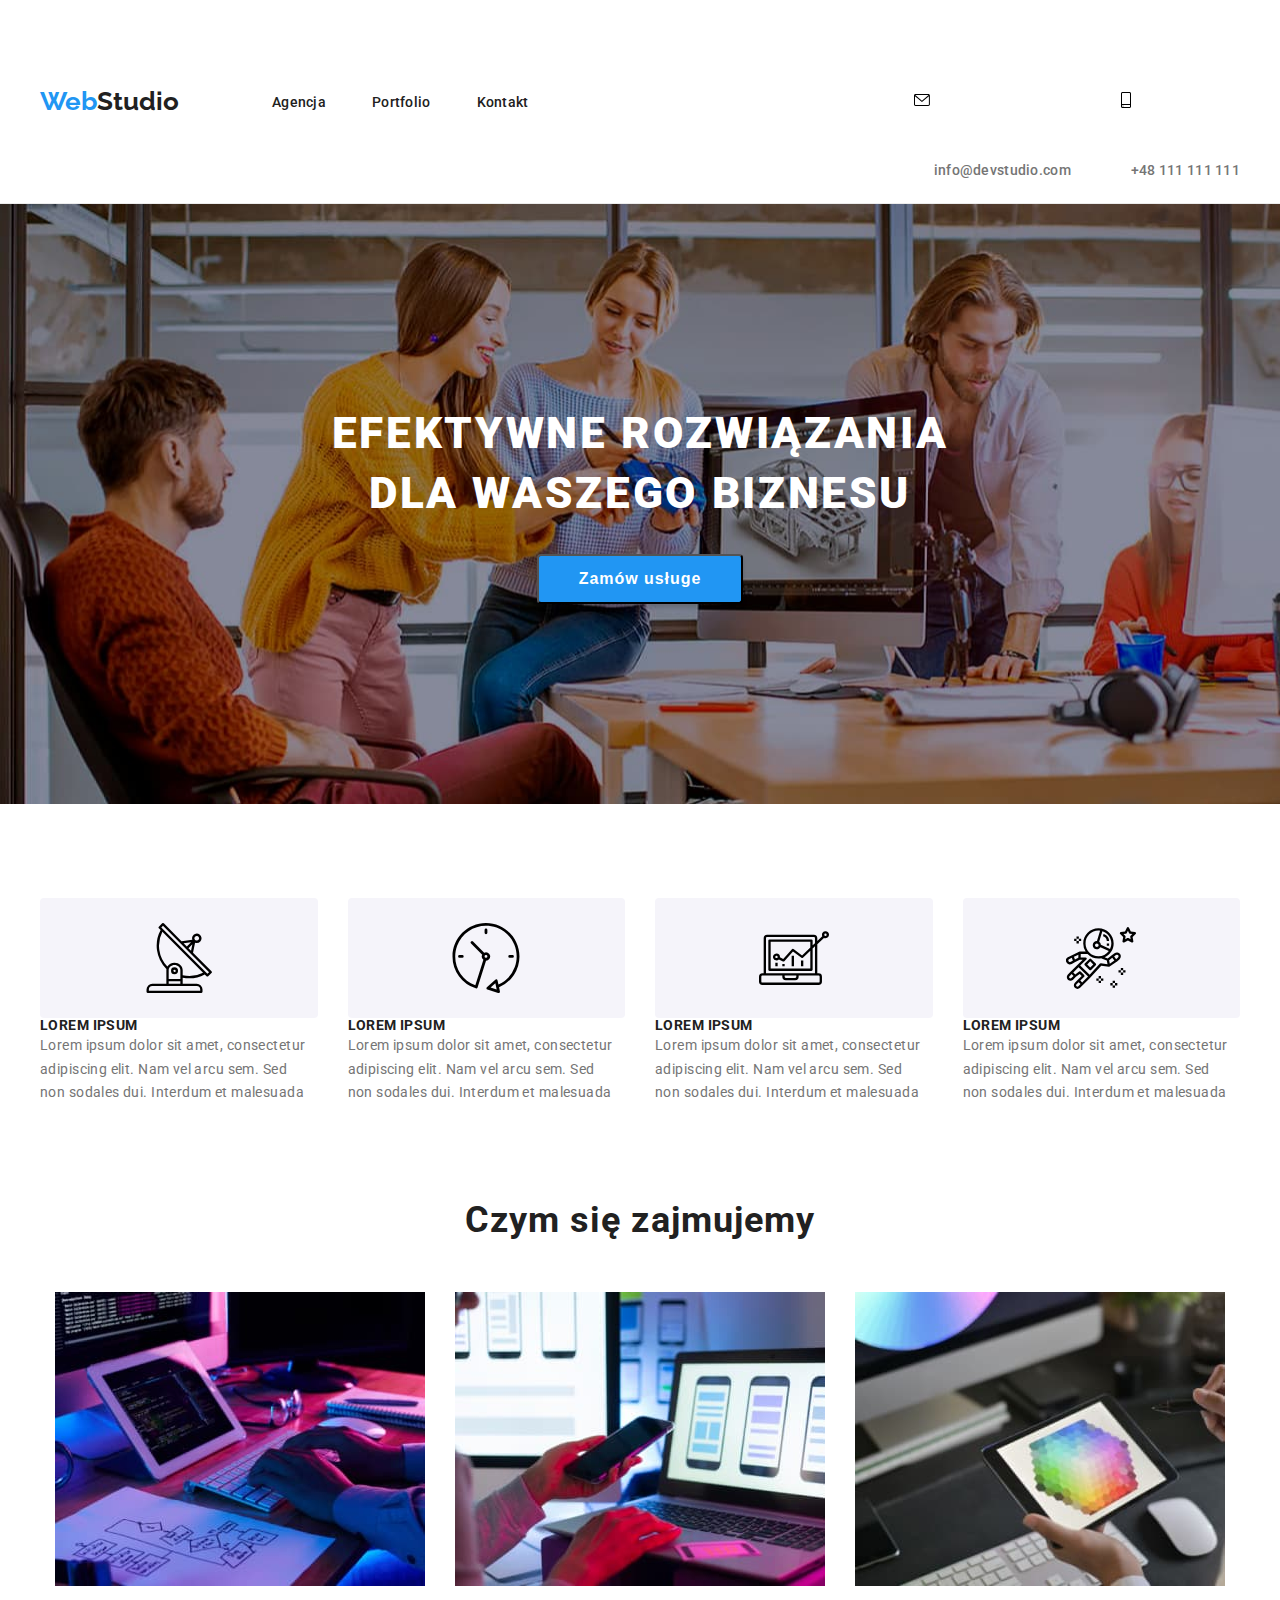
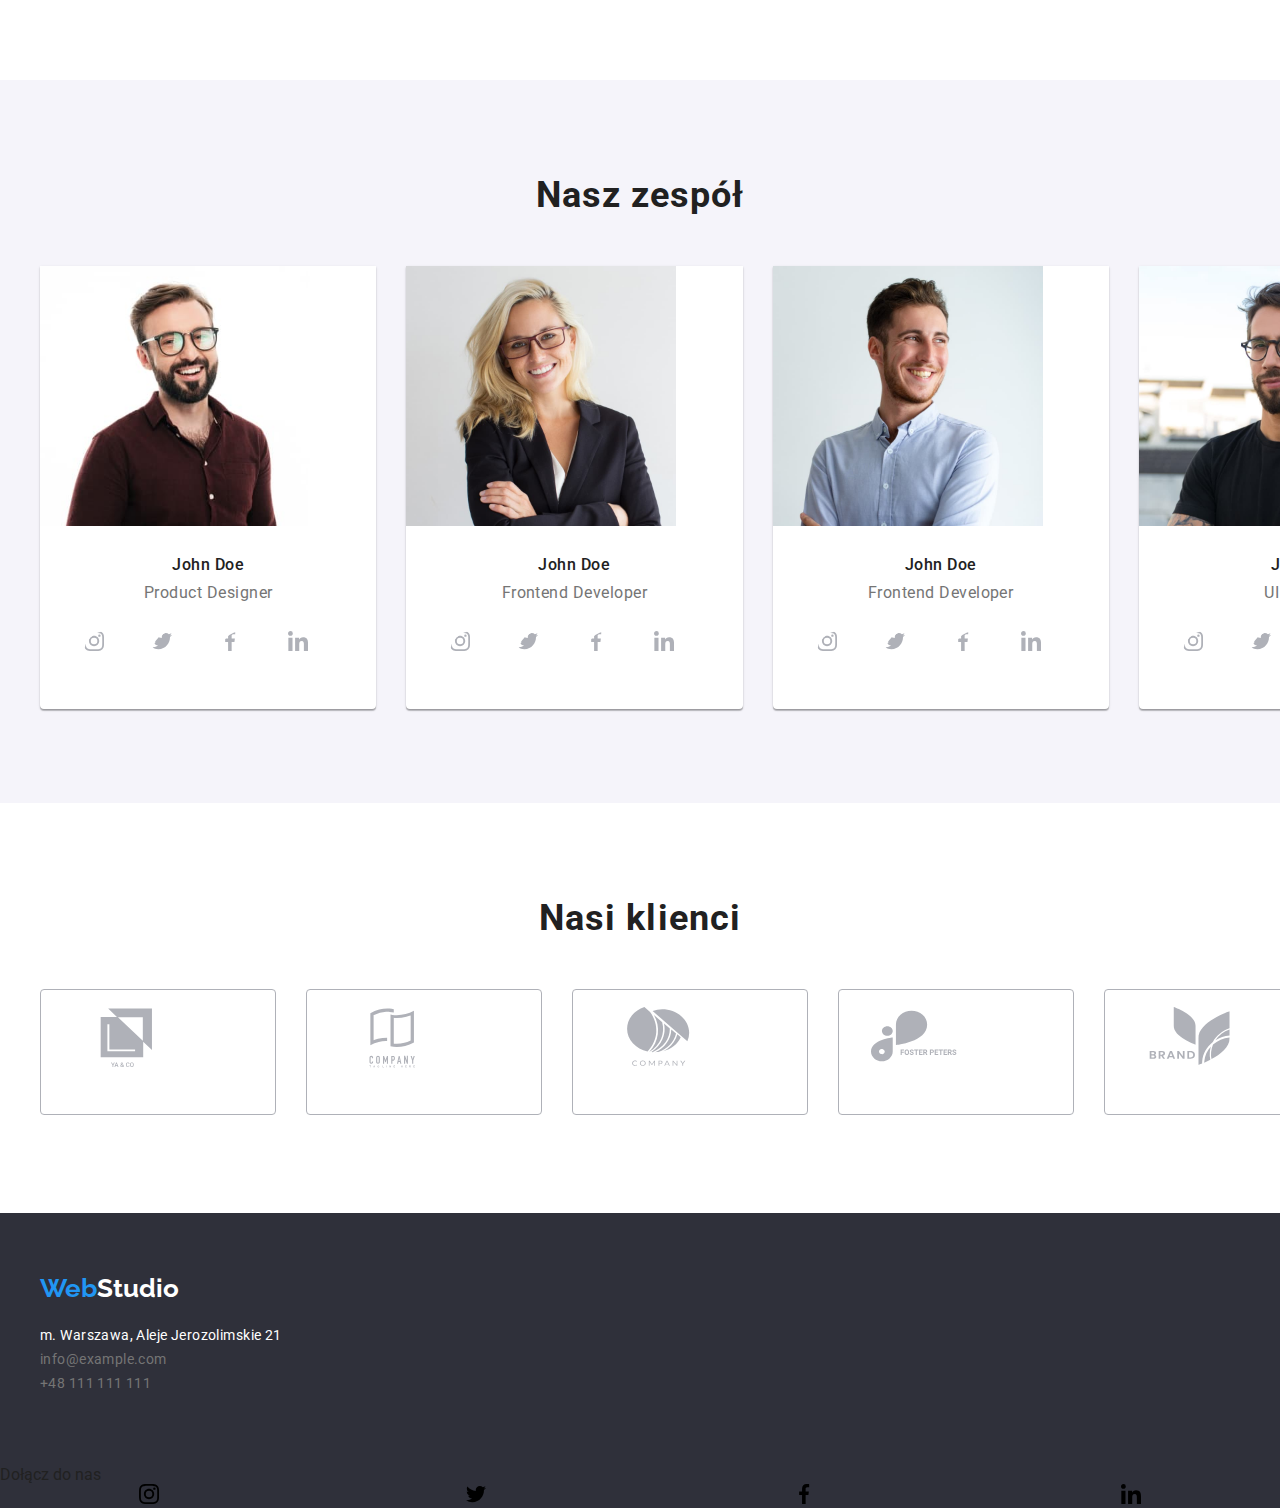
==== commit 8b4520d2: "styles-fighting" ====
--- a/index.html
+++ b/index.html
@@ -407,58 +407,94 @@
             <h2 class="secondary-header">Nasi klienci</h2>
             <ul class="list column-photo">
               <li class="column-photo-item">
-                <svg class="customer-logo-1" width="170px" height="92px">
-                  <use
-                    href="./images/icons.svg#icon-yaco"
-                    width="41px"
-                    height="46.7px"
-                  ></use>
-                </svg>
-              </li>
-              <li class="column-photo-item">
-                <svg class="customer-logo-2" width="170px" height="92px">
-                  <use
-                    href="./images/icons.svg#icon-company-tag-line"
-                    width="40px"
-                    height="52px"
-                  ></use>
-                </svg>
-              </li>
-              <li class="column-photo-item">
-                <svg class="customer-logo-3" width="170px" height="92px">
-                  <use
-                    href="./images/icons.svg#icon-company"
-                    width="43.46px"
-                    height="41.18px"
-                  ></use>
-                </svg>
-              </li>
-              <li class="column-photo-item">
-                <svg class="customer-logo-4" width="170px" height="92px">
-                  <use
-                    href="./images/icons.svg#icon-foster-peters"
-                    width="84.44px"
-                    height="40.62px"
-                  ></use>
-                </svg>
-              </li>
-              <li class="column-photo-item">
-                <svg class="customer-logo-5" width="170px" height="92px">
-                  <use
-                    href="./images/icons.svg#icon-brand"
-                    width="62.54px"
-                    height="45.43px"
-                  ></use>
-                </svg>
-              </li>
-              <li class="column-photo-item">
-                <svg class="customer-logo-6" width="170px" height="92px">
-                  <use
-                    href="./images/icons.svg#icon-company-tag-life"
-                    width="93.79px"
-                    height="43.93px"
-                  ></use>
-                </svg>
+                <a href="#">
+                  <svg
+                    class="customer-logo-1 customer-efect"
+                    width="170px"
+                    height="92px"
+                  >
+                    <use
+                      href="./images/icons.svg#icon-yaco"
+                      width="106px"
+                      height="60.04px"
+                    ></use>
+                  </svg>
+                </a>
+              </li>
+              <li class="column-photo-item">
+                <a class="custom" href="#">
+                  <svg
+                    class="customer-logo-2 customer-efect"
+                    width="170px"
+                    height="92px"
+                  >
+                    <use
+                      href="./images/icons.svg#icon-company-tag-line"
+                      width="106px"
+                      height="60.04px"
+                    ></use>
+                  </svg>
+                </a>
+              </li>
+              <li class="column-photo-item">
+                <a href="#">
+                  <svg
+                    class="customer-logo-3 customer-efect"
+                    width="170px"
+                    height="92px"
+                  >
+                    <use
+                      href="./images/icons.svg#icon-company"
+                      width="106px"
+                      height="60px"
+                    ></use>
+                  </svg>
+                </a>
+              </li>
+              <li class="column-photo-item">
+                <a href="#">
+                  <svg
+                    class="customer-logo-4 customer-efect"
+                    width="170px"
+                    height="92px"
+                  >
+                    <use
+                      href="./images/icons.svg#icon-foster-peters"
+                      width="106px"
+                      height="60px"
+                    ></use>
+                  </svg>
+                </a>
+              </li>
+              <li class="column-photo-item">
+                <a href="#">
+                  <svg
+                    class="customer-logo-5 customer-efect"
+                    width="170px"
+                    height="92px"
+                  >
+                    <use
+                      href="./images/icons.svg#icon-brand"
+                      width="106px"
+                      height="60px"
+                    ></use>
+                  </svg>
+                </a>
+              </li>
+              <li class="column-photo-item">
+                <a href="#">
+                  <svg
+                    class="customer-logo-6 customer-efect"
+                    width="170px"
+                    height="92px"
+                  >
+                    <use
+                      href="./images/icons.svg#icon-company-tag-life"
+                      width="106px"
+                      height="60px"
+                    ></use>
+                  </svg>
+                </a>
               </li>
             </ul>
           </div>
--- a/css/styles.css
+++ b/css/styles.css
@@ -406,11 +406,15 @@
 .instagram {
   fill: var(--icon-color);
   padding: 12px 12.04px;
+  border-radius: 50%;
 }
 .instagram:hover {
   fill: var(--text-second-color);
   background-color: var(--brand-color);
-  border-radius: 50%;
+}
+.instagram:focus {
+  fill: var(--text-second-color);
+  background-color: var(--brand-color);
 }
 .twitter {
   fill: var(--icon-color);
@@ -421,6 +425,10 @@
   fill: var(--text-second-color);
   background-color: var(--brand-color);
 }
+.twitter:focus {
+  fill: var(--text-second-color);
+  background-color: var(--brand-color);
+}
 .facebook {
   fill: var(--icon-color);
   padding: 12px 12.04px;
@@ -430,6 +438,10 @@
   fill: var(--text-second-color);
   background-color: var(--brand-color);
 }
+.facebook:focus {
+  fill: var(--text-second-color);
+  background-color: var(--brand-color);
+}
 .linkedin {
   fill: var(--icon-color);
   padding: 12px 12.04px;
@@ -439,43 +451,56 @@
   background-color: var(--brand-color);
   border-radius: 50%;
 }
+.linkedin:focus {
+  fill: var(--text-second-color);
+  background-color: var(--brand-color);
+  border-radius: 50%;
+}
 
 .customer-logo-1 {
   fill: var(--icon-color);
   border: 1px solid var(--icon-color);
   border-radius: 4px;
-  padding: 24.71px 65px 20.58px 64px;
+  padding: 17.71px 32px 14.25px 32px;
 }
 .customer-logo-2 {
   fill: var(--icon-color);
   border: 1px solid var(--icon-color);
   border-radius: 4px;
-  padding: 24px 38px;
+  padding: 17.71px 32px 14.25px 32px;
 }
 .customer-logo-3 {
   fill: var(--icon-color);
   border: 1px solid var(--icon-color);
   border-radius: 4px;
-  padding: 24px 38px;
+  padding: 16px 32px;
 }
 
 .customer-logo-4 {
   fill: var(--icon-color);
   border: 1px solid var(--icon-color);
   border-radius: 4px;
-  padding: 24px 38px;
+  padding: 16px 32px;
 }
 
 .customer-logo-5 {
   fill: var(--icon-color);
   border: 1px solid var(--icon-color);
   border-radius: 4px;
-  padding: 24px 38px;
+  padding: 16px 32px;
 }
 
 .customer-logo-6 {
   fill: var(--icon-color);
   border: 1px solid var(--icon-color);
   border-radius: 4px;
-  padding: 24px 38px;
-}
+  padding: 16px 32px;
+}
+.customer-efect:hover {
+  fill: var(--brand-color);
+  border-color: var(--brand-color);
+}
+.customer-efect:focus {
+  fill: var(--brand-color);
+  border-color: var(--brand-color);
+}
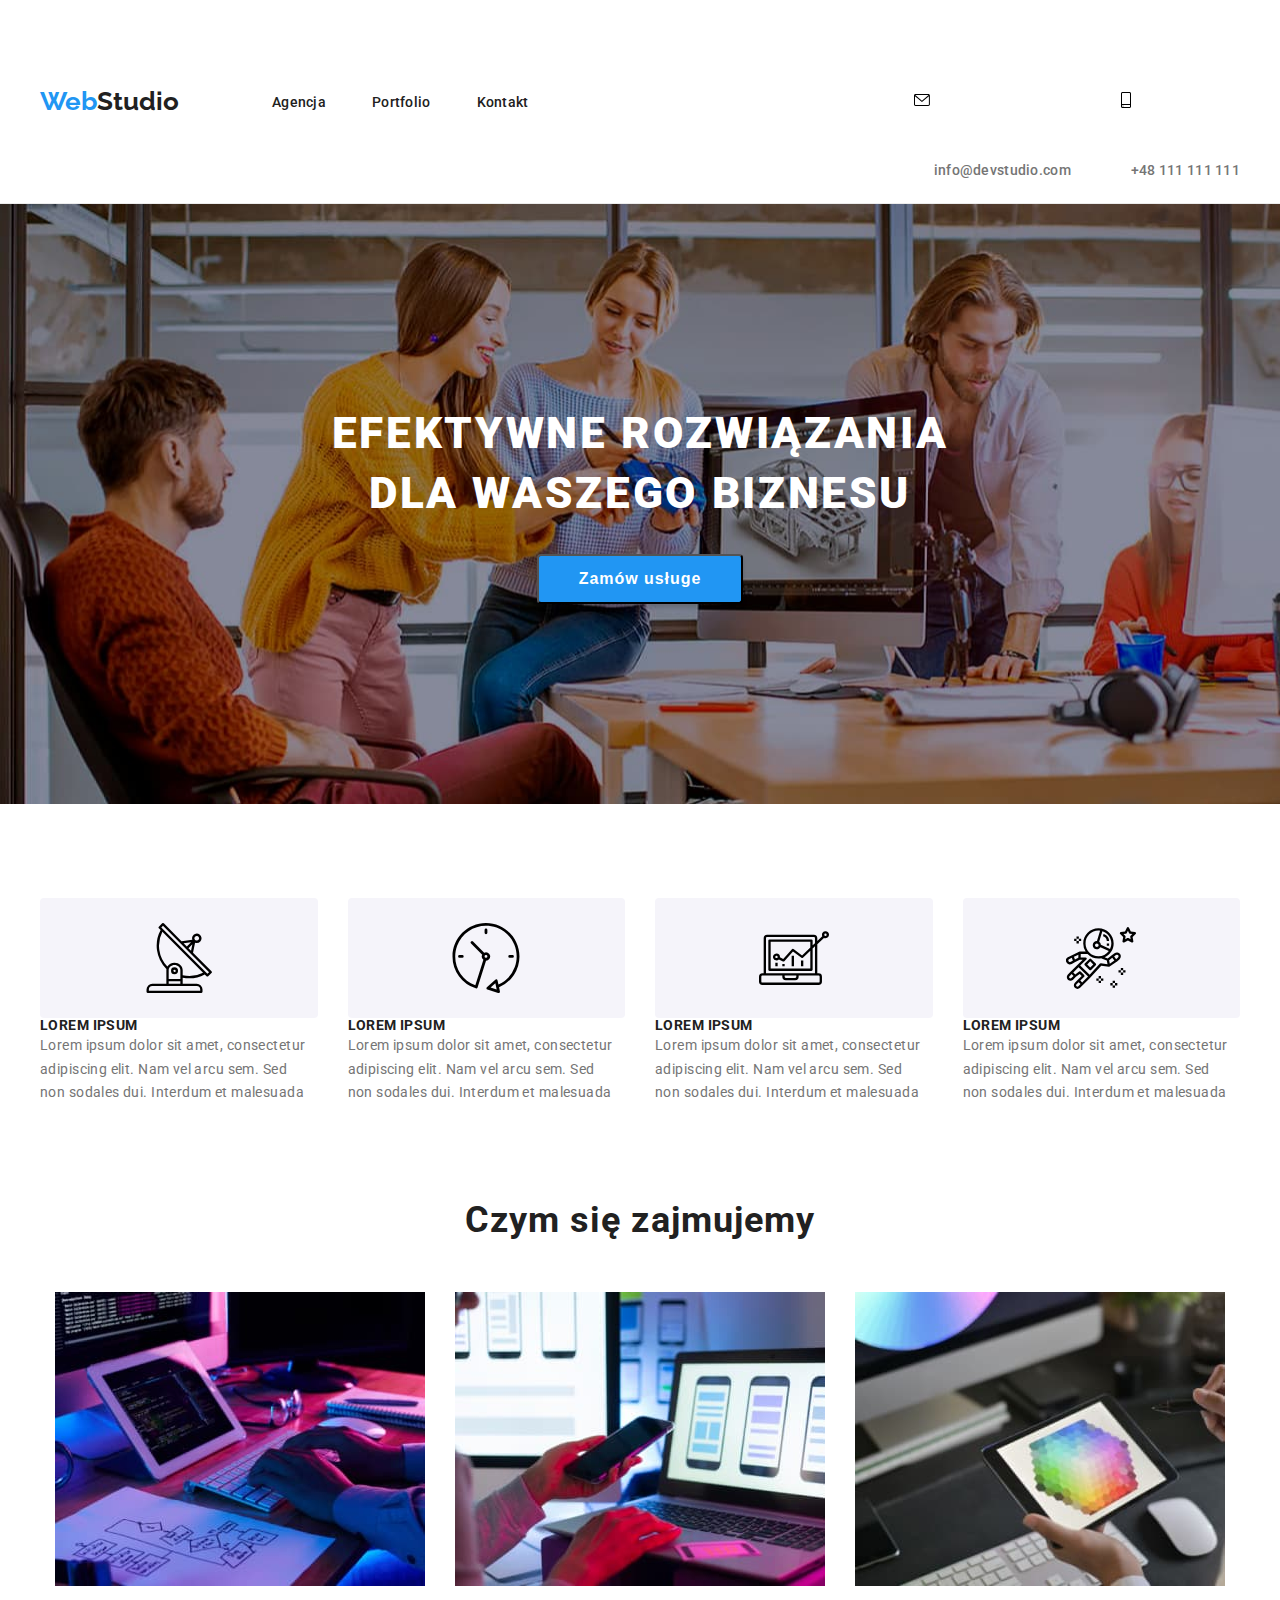
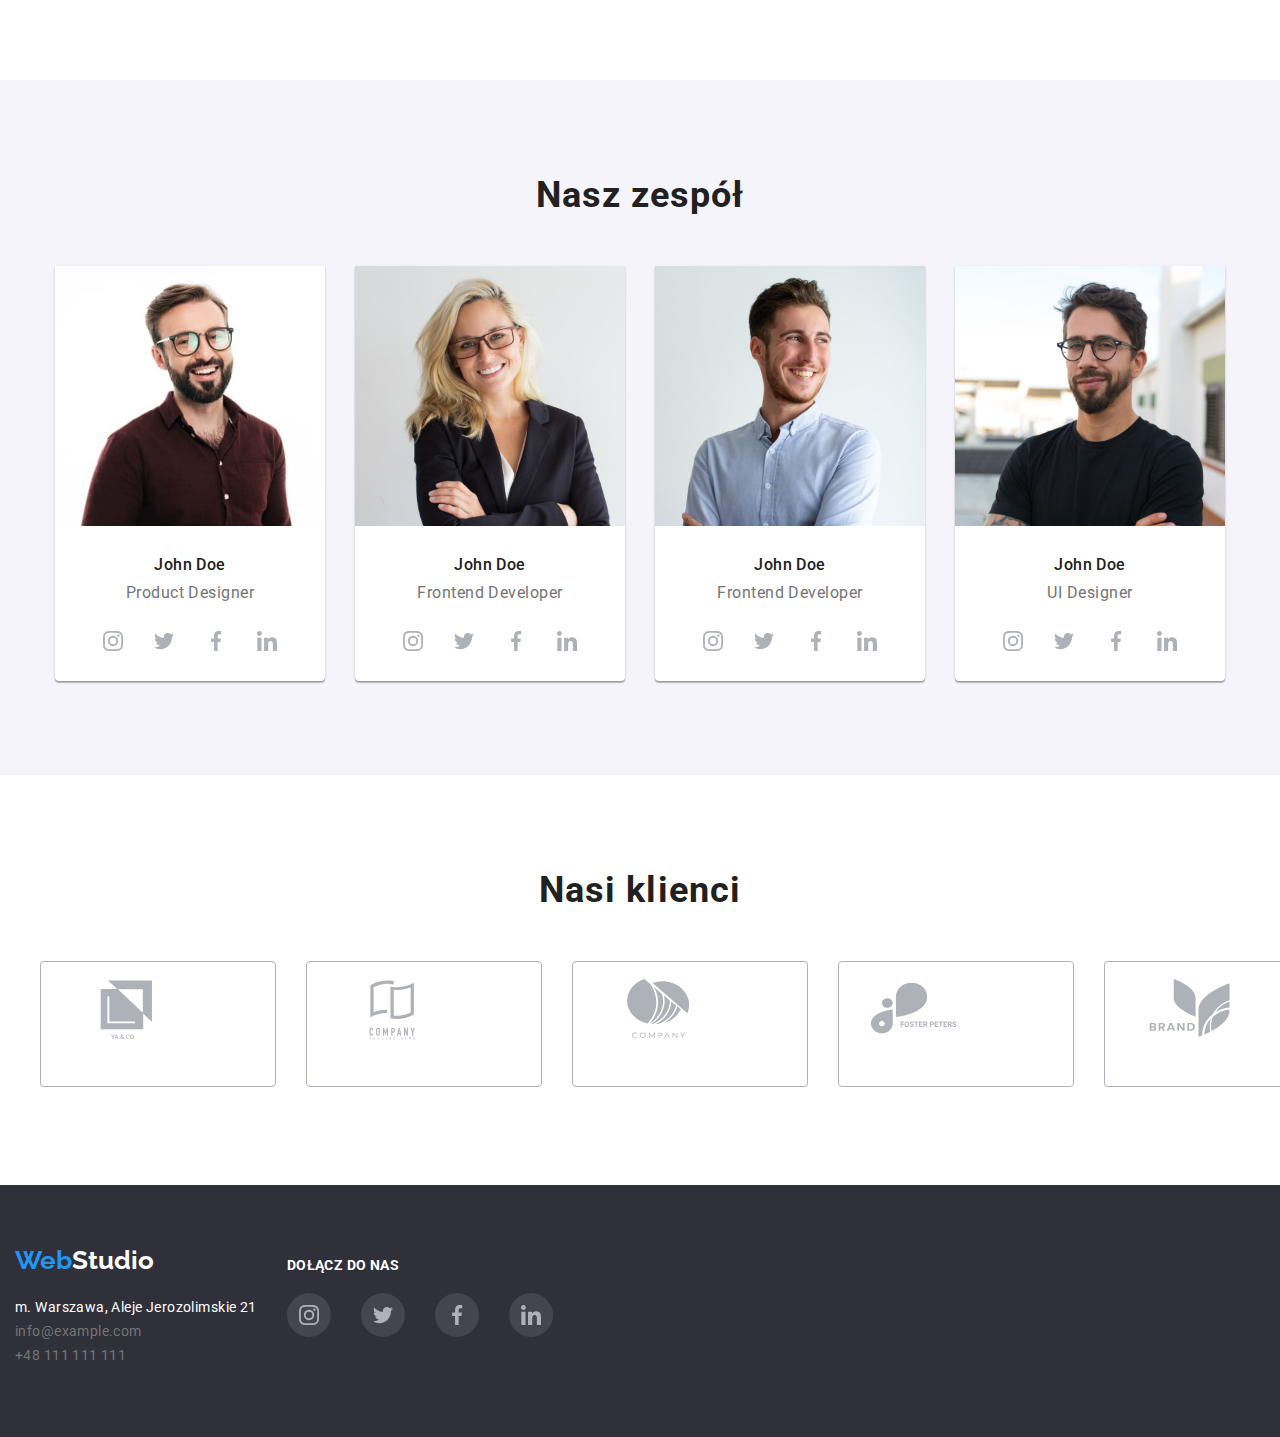
==== commit e61fb38e: "icon fight ver234" ====
--- a/index.html
+++ b/index.html
@@ -190,43 +190,33 @@
                 <div class="social-icons">
                   <ul class="list socialist">
                     <li>
-                      <a href="http://www.instagram.com">
-                        <svg class="instagram" width="44px" height="44px">
-                          <use
-                            href="./images/icons.svg#icon-instagram-2"
-                            width="20px"
-                            height="20px"
-                          ></use>
+                      <a class="instagram" href="http://www.instagram.com">
+                        <svg width="20px" height="20px">
+                          <use href="./images/icons.svg#icon-instagram-2"></use>
                         </svg>
                       </a>
                     </li>
                     <li>
-                      <a href="http://www.twitter.com">
-                        <svg class="twitter" width="44px" height="44px">
+                      <a class="twitter" href="http://www.twitter.com">
+                        <svg width="20px" height="20px">
                           <use
                             href="./images/icons.svg#icon-twitter-1"
-                            width="20px"
-                            height="20px"
-                          ></use></svg
-                      ></a>
-                    </li>
-                    <li>
-                      <a href="http://www.facebook.com/">
-                        <svg class="facebook" width="44px" height="44px">
+                          ></use></svg
+                      ></a>
+                    </li>
+                    <li>
+                      <a class="facebook" href="http://www.facebook.com/">
+                        <svg width="20px" height="20px">
                           <use
                             href="./images/icons.svg#icon-facebook-1"
-                            width="20px"
-                            height="20px"
-                          ></use></svg
-                      ></a>
-                    </li>
-                    <li>
-                      <a href="http://www.linkedin.com/">
-                        <svg class="linkedin" width="44px" height="44px">
+                          ></use></svg
+                      ></a>
+                    </li>
+                    <li>
+                      <a class="linkedin" href="http://www.linkedin.com/">
+                        <svg width="20px" height="20px">
                           <use
                             href="./images/icons.svg#icon-linkedin-1"
-                            width="20px"
-                            height="20px"
                           ></use></svg
                       ></a>
                     </li>
@@ -245,43 +235,33 @@
                 <div class="social-icons">
                   <ul class="list socialist">
                     <li>
-                      <a href="http://www.instagram.com">
-                        <svg class="instagram" width="44px" height="44px">
-                          <use
-                            href="./images/icons.svg#icon-instagram-2"
-                            width="20px"
-                            height="20px"
-                          ></use>
+                      <a class="instagram" href="http://www.instagram.com">
+                        <svg width="20px" height="20px">
+                          <use href="./images/icons.svg#icon-instagram-2"></use>
                         </svg>
                       </a>
                     </li>
                     <li>
-                      <a href="http://www.twitter.com">
-                        <svg class="twitter" width="44px" height="44px">
+                      <a class="twitter" href="http://www.twitter.com">
+                        <svg width="20px" height="20px">
                           <use
                             href="./images/icons.svg#icon-twitter-1"
-                            width="20px"
-                            height="20px"
-                          ></use></svg
-                      ></a>
-                    </li>
-                    <li>
-                      <a href="http://www.facebook.com/">
-                        <svg class="facebook" width="44px" height="44px">
+                          ></use></svg
+                      ></a>
+                    </li>
+                    <li>
+                      <a class="facebook" href="http://www.facebook.com/">
+                        <svg width="20px" height="20px">
                           <use
                             href="./images/icons.svg#icon-facebook-1"
-                            width="20px"
-                            height="20px"
-                          ></use></svg
-                      ></a>
-                    </li>
-                    <li>
-                      <a href="http://www.linkedin.com/">
-                        <svg class="linkedin" width="44px" height="44px">
+                          ></use></svg
+                      ></a>
+                    </li>
+                    <li>
+                      <a class="linkedin" href="http://www.linkedin.com/">
+                        <svg width="20px" height="20px">
                           <use
                             href="./images/icons.svg#icon-linkedin-1"
-                            width="20px"
-                            height="20px"
                           ></use></svg
                       ></a>
                     </li>
@@ -300,43 +280,33 @@
                 <div class="social-icons">
                   <ul class="list socialist">
                     <li>
-                      <a href="http://www.instagram.com">
-                        <svg class="instagram" width="44px" height="44px">
-                          <use
-                            href="./images/icons.svg#icon-instagram-2"
-                            width="20px"
-                            height="20px"
-                          ></use>
+                      <a class="instagram" href="http://www.instagram.com">
+                        <svg width="20px" height="20px">
+                          <use href="./images/icons.svg#icon-instagram-2"></use>
                         </svg>
                       </a>
                     </li>
                     <li>
-                      <a href="http://www.twitter.com">
-                        <svg class="twitter" width="44px" height="44px">
+                      <a class="twitter" href="http://www.twitter.com">
+                        <svg width="20px" height="20px">
                           <use
                             href="./images/icons.svg#icon-twitter-1"
-                            width="20px"
-                            height="20px"
-                          ></use></svg
-                      ></a>
-                    </li>
-                    <li>
-                      <a href="http://www.facebook.com/">
-                        <svg class="facebook" width="44px" height="44px">
+                          ></use></svg
+                      ></a>
+                    </li>
+                    <li>
+                      <a class="facebook" href="http://www.facebook.com/">
+                        <svg width="20px" height="20px">
                           <use
                             href="./images/icons.svg#icon-facebook-1"
-                            width="20px"
-                            height="20px"
-                          ></use></svg
-                      ></a>
-                    </li>
-                    <li>
-                      <a href="http://www.linkedin.com/">
-                        <svg class="linkedin" width="44px" height="44px">
+                          ></use></svg
+                      ></a>
+                    </li>
+                    <li>
+                      <a class="linkedin" href="http://www.linkedin.com/">
+                        <svg width="20px" height="20px">
                           <use
                             href="./images/icons.svg#icon-linkedin-1"
-                            width="20px"
-                            height="20px"
                           ></use></svg
                       ></a>
                     </li>
@@ -355,43 +325,33 @@
                 <div class="social-icons">
                   <ul class="list socialist">
                     <li>
-                      <a href="http://www.instagram.com">
-                        <svg class="instagram" width="44px" height="44px">
-                          <use
-                            href="./images/icons.svg#icon-instagram-2"
-                            width="20px"
-                            height="20px"
-                          ></use>
+                      <a class="instagram" href="http://www.instagram.com">
+                        <svg width="20px" height="20px">
+                          <use href="./images/icons.svg#icon-instagram-2"></use>
                         </svg>
                       </a>
                     </li>
                     <li>
-                      <a href="http://www.twitter.com">
-                        <svg class="twitter" width="44px" height="44px">
+                      <a class="twitter" href="http://www.twitter.com">
+                        <svg width="20px" height="20px">
                           <use
                             href="./images/icons.svg#icon-twitter-1"
-                            width="20px"
-                            height="20px"
-                          ></use></svg
-                      ></a>
-                    </li>
-                    <li>
-                      <a href="http://www.facebook.com/">
-                        <svg class="facebook" width="44px" height="44px">
+                          ></use></svg
+                      ></a>
+                    </li>
+                    <li>
+                      <a class="facebook" href="http://www.facebook.com/">
+                        <svg width="20px" height="20px">
                           <use
                             href="./images/icons.svg#icon-facebook-1"
-                            width="20px"
-                            height="20px"
-                          ></use></svg
-                      ></a>
-                    </li>
-                    <li>
-                      <a href="http://www.linkedin.com/">
-                        <svg class="linkedin" width="44px" height="44px">
+                          ></use></svg
+                      ></a>
+                    </li>
+                    <li>
+                      <a class="linkedin" href="http://www.linkedin.com/">
+                        <svg width="20px" height="20px">
                           <use
                             href="./images/icons.svg#icon-linkedin-1"
-                            width="20px"
-                            height="20px"
                           ></use></svg
                       ></a>
                     </li>
@@ -503,63 +463,80 @@
 
       <!-- STOPKA -->
       <footer class="footer">
-        <div class="container">
-          <ul class="list footer-column">
-            <li>
-              <div class="box-bottom">
-                <a class="logo-link" href="index.html"
-                  >Web<span class="logo-footer">Studio</span></a
-                >
-              </div>
-            </li>
-            <li>
-              <address class="adress">
-                m. Warszawa, Aleje Jerozolimskie 21
-                <ul class="list">
-                  <li>
-                    <a
-                      class="link-contact-footer"
-                      href="mailto:info@example.com"
-                      >info@example.com</a
+        <ul class="list main-footer-column">
+          <li>
+            <div class="container">
+              <ul class="list footer-column">
+                <li>
+                  <div class="box-bottom">
+                    <a class="logo-link" href="index.html"
+                      >Web<span class="logo-footer">Studio</span></a
                     >
+                  </div>
+                </li>
+                <li>
+                  <address class="adress">
+                    m. Warszawa, Aleje Jerozolimskie 21
+                    <ul class="list">
+                      <li>
+                        <a
+                          class="link-contact-footer"
+                          href="mailto:info@example.com"
+                          >info@example.com</a
+                        >
+                      </li>
+                      <li>
+                        <a class="link-contact-footer" href="tel:+48111111111"
+                          >+48 111 111 111</a
+                        >
+                      </li>
+                    </ul>
+                  </address>
+                </li>
+              </ul>
+            </div>
+          </li>
+          <li>
+            <div class="container">
+              <p class="get-us">Dołącz do nas</p>
+              <div class="social-footer">
+                <ul class="list column">
+                  <li class="column-item">
+                    <a class="insta" href="http://instagram.com">
+                      <svg width="20px" height="20px">
+                        <use href="./images/icons.svg#icon-instagram-2"></use>
+                      </svg>
+                    </a>
                   </li>
-                  <li>
-                    <a class="link-contact-footer" href="tel:+48111111111"
-                      >+48 111 111 111</a
-                    >
+                  <li class="column-item">
+                    <a class="twitt" href="http://twitter.com">
+                      <svg width="20px" height="20px">
+                        <use
+                          href="./images/icons.svg#icon-twitter-1"
+                        ></use></svg
+                    ></a>
+                  </li>
+                  <li class="column-item">
+                    <a class="fb" href="http://facebook.com">
+                      <svg width="20px" height="20px">
+                        <use
+                          href="./images/icons.svg#icon-facebook-1"
+                        ></use></svg
+                    ></a>
+                  </li>
+                  <li class="column-item">
+                    <a class="linken" href="http://linkledin.com">
+                      <svg width="20px" height="20px">
+                        <use
+                          href="./images/icons.svg#icon-linkedin-1"
+                        ></use></svg
+                    ></a>
                   </li>
                 </ul>
-              </address>
-            </li>
-          </ul>
-        </div>
-        <div>
-          <p>Dołącz do nas</p>
-          <div>
-            <ul class="list column">
-              <li class="column-item">
-                <svg width="20px" height="20px">
-                  <use href="./images/icons.svg#icon-instagram-2"></use>
-                </svg>
-              </li>
-              <li class="column-item">
-                <svg width="20px" height="20px">
-                  <use href="./images/icons.svg#icon-twitter-1"></use>
-                </svg>
-              </li>
-              <li class="column-item">
-                <svg width="20px" height="20px">
-                  <use href="./images/icons.svg#icon-facebook-1"></use>
-                </svg>
-              </li>
-              <li class="column-item">
-                <svg width="20px" height="20px">
-                  <use href="./images/icons.svg#icon-linkedin-1"></use>
-                </svg>
-              </li>
-            </ul>
-          </div>
-        </div>
+              </div>
+            </div>
+          </li>
+        </ul>
       </footer>
     </div>
   </body>
--- a/css/styles.css
+++ b/css/styles.css
@@ -312,6 +312,7 @@
 .grid-item:hover {
   box-shadow: 0px 1px 1px rgba(0, 0, 0, 0.12), 0px 4px 4px rgba(0, 0, 0, 0.06),
     1px 4px 6px rgba(0, 0, 0, 0.16);
+  cursor: pointer;
 }
 
 .section-grid {
@@ -404,60 +405,57 @@
 }
 
 .instagram {
-  fill: var(--icon-color);
-  padding: 12px 12.04px;
-  border-radius: 50%;
-}
-.instagram:hover {
-  fill: var(--text-second-color);
-  background-color: var(--brand-color);
-}
+  display: flex;
+  fill: var(--icon-color);
+  padding: 12px;
+  border-radius: 50%;
+}
+.instagram:hover,
 .instagram:focus {
   fill: var(--text-second-color);
   background-color: var(--brand-color);
+  cursor: pointer;
 }
 .twitter {
-  fill: var(--icon-color);
-  padding: 12px 12.04px;
-  border-radius: 50%;
-}
-.twitter:hover {
-  fill: var(--text-second-color);
-  background-color: var(--brand-color);
-}
+  display: flex;
+  fill: var(--icon-color);
+  padding: 12px;
+  border-radius: 50%;
+}
+.twitter:hover,
 .twitter:focus {
   fill: var(--text-second-color);
   background-color: var(--brand-color);
+  cursor: pointer;
 }
 .facebook {
-  fill: var(--icon-color);
-  padding: 12px 12.04px;
-  border-radius: 50%;
-}
-.facebook:hover {
-  fill: var(--text-second-color);
-  background-color: var(--brand-color);
-}
+  display: flex;
+  fill: var(--icon-color);
+  padding: 12px;
+  border-radius: 50%;
+}
+.facebook:hover,
 .facebook:focus {
   fill: var(--text-second-color);
   background-color: var(--brand-color);
-}
+  cursor: pointer;
+}
+
 .linkedin {
-  fill: var(--icon-color);
-  padding: 12px 12.04px;
-}
-.linkedin:hover {
-  fill: var(--text-second-color);
-  background-color: var(--brand-color);
-  border-radius: 50%;
-}
+  display: flex;
+  fill: var(--icon-color);
+  padding: 12px;
+  border-radius: 50%;
+}
+.linkedin:hover,
 .linkedin:focus {
   fill: var(--text-second-color);
   background-color: var(--brand-color);
-  border-radius: 50%;
+  cursor: pointer;
 }
 
 .customer-logo-1 {
+  display: flex;
   fill: var(--icon-color);
   border: 1px solid var(--icon-color);
   border-radius: 4px;
@@ -498,9 +496,84 @@
 }
 .customer-efect:hover {
   fill: var(--brand-color);
+  cursor: pointer;
   border-color: var(--brand-color);
 }
 .customer-efect:focus {
   fill: var(--brand-color);
   border-color: var(--brand-color);
-}
+  cursor: pointer;
+}
+.main-footer-column {
+  display: flex;
+  flex-wrap: nowrap;
+}
+.get-us {
+  padding-top: 72px;
+  padding-bottom: 19.75px;
+  font-family: "Roboto";
+  font-style: normal;
+  font-weight: 700;
+  font-size: 14px;
+  line-height: 16px;
+  letter-spacing: 0.03em;
+  text-transform: uppercase;
+  color: var(--text-second-color);
+}
+.social-footer {
+  display: flex;
+  flex-direction: column;
+  column-gap: 10px;
+  flex-wrap: nowrap;
+  align-items: center;
+  justify-content: center;
+}
+.insta {
+  display: flex;
+  padding: 12px;
+  background: rgba(255, 255, 255, 0.1);
+  border-radius: 50%;
+  fill: var(--icon-color);
+}
+
+.insta:hover,
+.insta:focus {
+  fill: var(--text-second-color);
+  background-color: var(--brand-color);
+}
+.twitt {
+  display: flex;
+  padding: 12px;
+  background: rgba(255, 255, 255, 0.1);
+  border-radius: 50%;
+  fill: var(--icon-color);
+}
+.twitt:hover,
+.twitt:focus {
+  fill: var(--text-second-color);
+  background-color: var(--brand-color);
+}
+.fb {
+  display: flex;
+  padding: 12px;
+  background: rgba(255, 255, 255, 0.1);
+  border-radius: 50%;
+  fill: var(--icon-color);
+}
+.fb:hover,
+.fb:focus {
+  fill: var(--text-second-color);
+  background-color: var(--brand-color);
+}
+.linken {
+  display: flex;
+  padding: 12px;
+  background: rgba(255, 255, 255, 0.1);
+  border-radius: 50%;
+  fill: var(--icon-color);
+}
+.linken:hover,
+.linken:focus {
+  fill: var(--text-second-color);
+  background-color: var(--brand-color);
+}
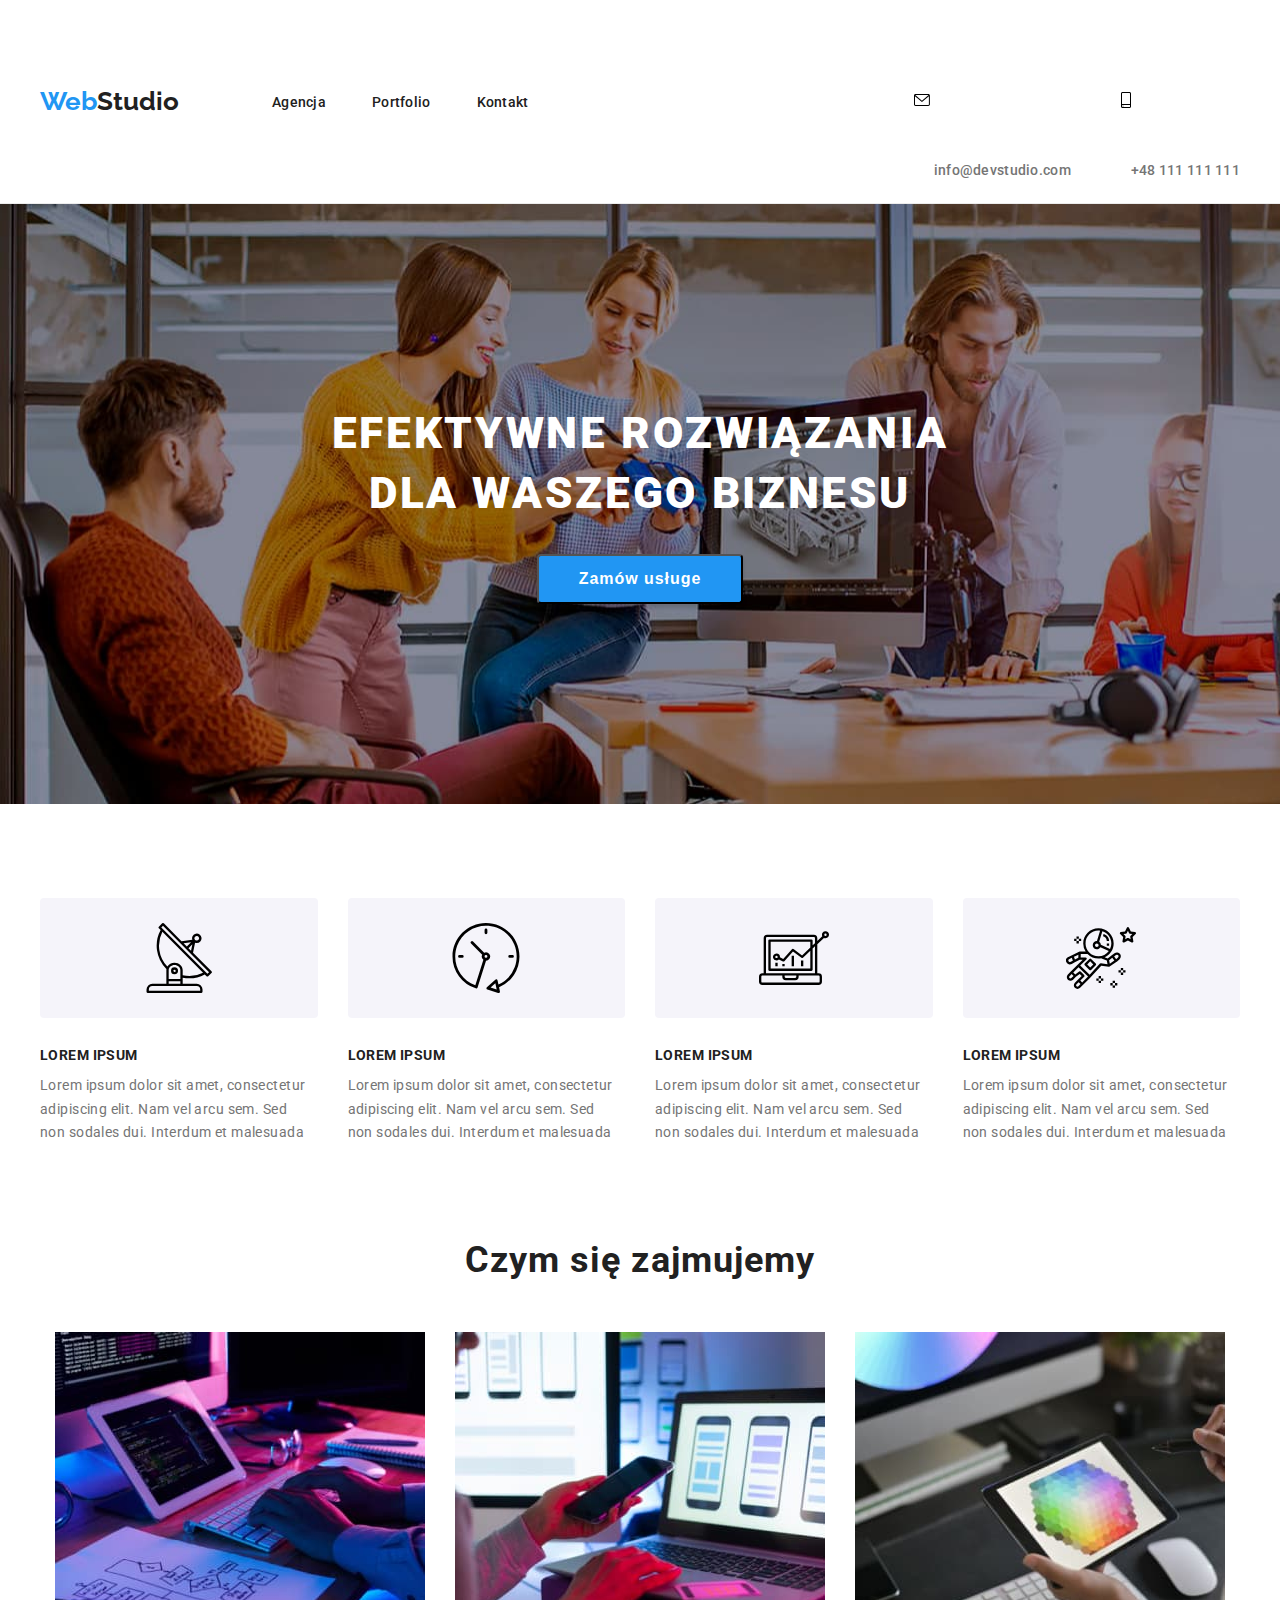
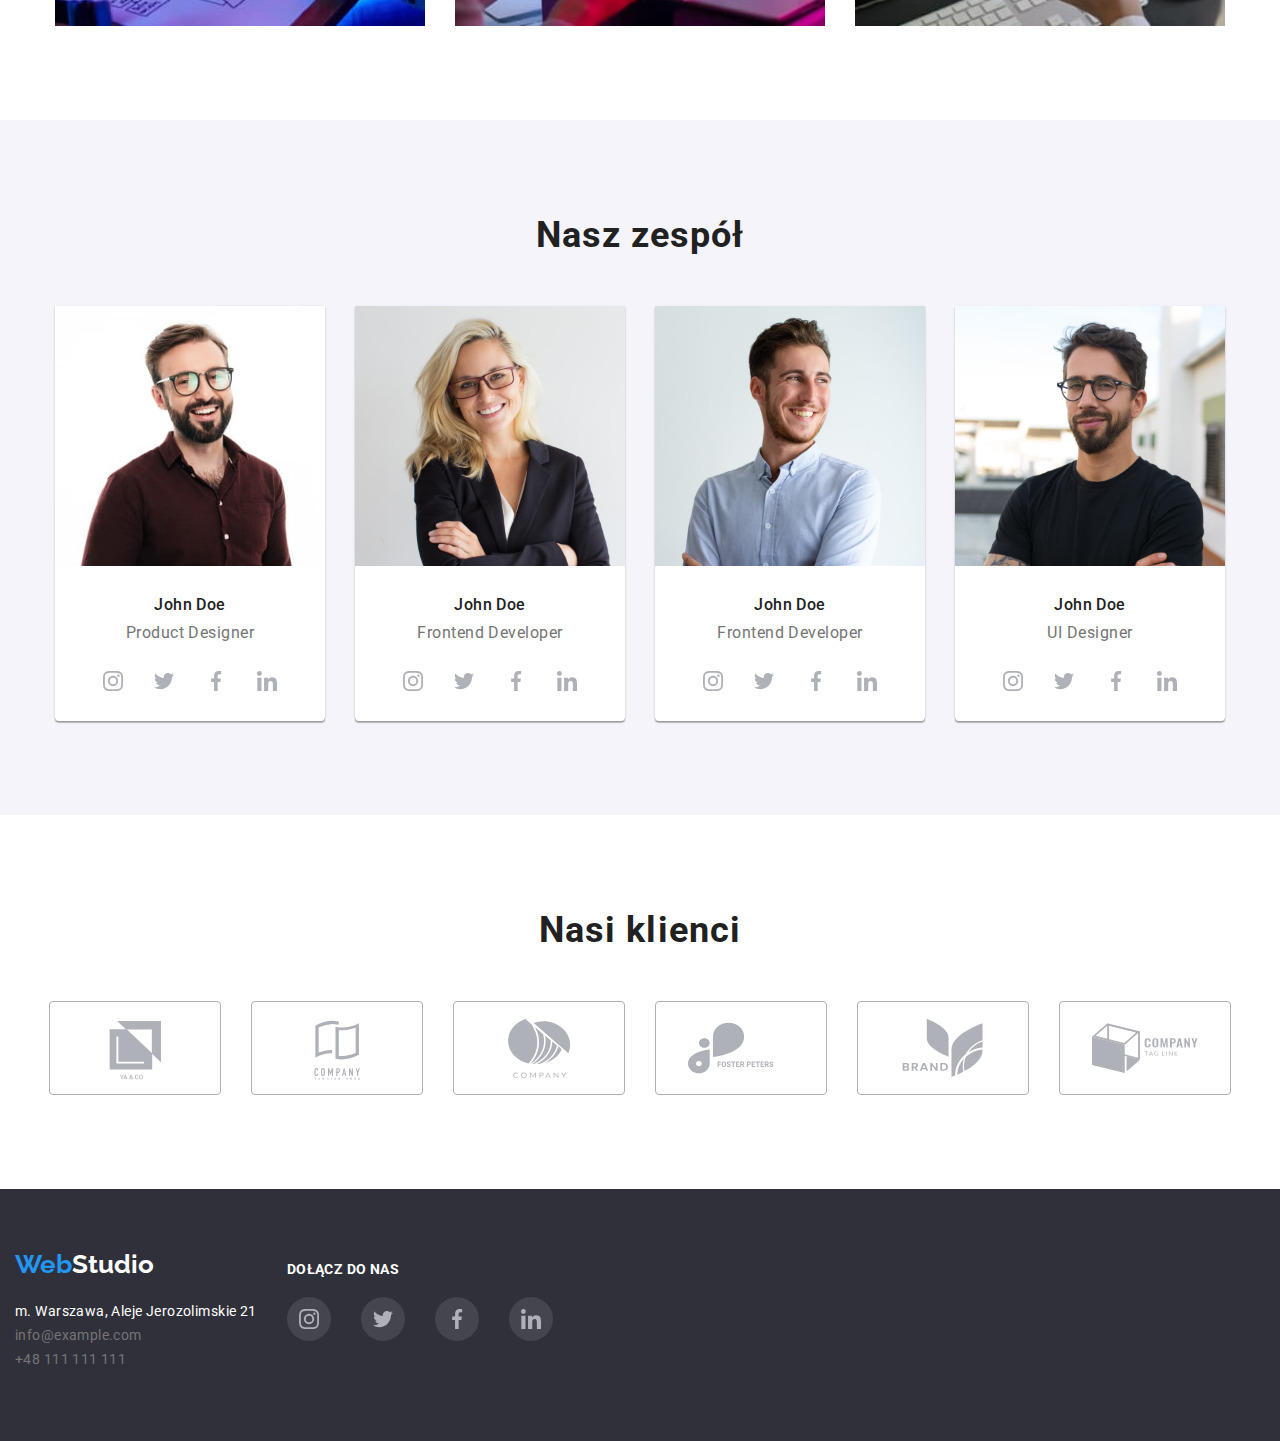
==== commit a15ab5b5: "styles rework" ====
--- a/index.html
+++ b/index.html
@@ -367,92 +367,44 @@
             <h2 class="secondary-header">Nasi klienci</h2>
             <ul class="list column-photo">
               <li class="column-photo-item">
-                <a href="#">
-                  <svg
-                    class="customer-logo-1 customer-efect"
-                    width="170px"
-                    height="92px"
-                  >
-                    <use
-                      href="./images/icons.svg#icon-yaco"
-                      width="106px"
-                      height="60.04px"
-                    ></use>
-                  </svg>
-                </a>
-              </li>
-              <li class="column-photo-item">
-                <a class="custom" href="#">
-                  <svg
-                    class="customer-logo-2 customer-efect"
-                    width="170px"
-                    height="92px"
-                  >
-                    <use
-                      href="./images/icons.svg#icon-company-tag-line"
-                      width="106px"
-                      height="60.04px"
-                    ></use>
-                  </svg>
-                </a>
-              </li>
-              <li class="column-photo-item">
-                <a href="#">
-                  <svg
-                    class="customer-logo-3 customer-efect"
-                    width="170px"
-                    height="92px"
-                  >
-                    <use
-                      href="./images/icons.svg#icon-company"
-                      width="106px"
-                      height="60px"
-                    ></use>
-                  </svg>
-                </a>
-              </li>
-              <li class="column-photo-item">
-                <a href="#">
-                  <svg
-                    class="customer-logo-4 customer-efect"
-                    width="170px"
-                    height="92px"
-                  >
-                    <use
-                      href="./images/icons.svg#icon-foster-peters"
-                      width="106px"
-                      height="60px"
-                    ></use>
-                  </svg>
-                </a>
-              </li>
-              <li class="column-photo-item">
-                <a href="#">
-                  <svg
-                    class="customer-logo-5 customer-efect"
-                    width="170px"
-                    height="92px"
-                  >
-                    <use
-                      href="./images/icons.svg#icon-brand"
-                      width="106px"
-                      height="60px"
-                    ></use>
-                  </svg>
-                </a>
-              </li>
-              <li class="column-photo-item">
-                <a href="#">
-                  <svg
-                    class="customer-logo-6 customer-efect"
-                    width="170px"
-                    height="92px"
-                  >
-                    <use
-                      href="./images/icons.svg#icon-company-tag-life"
-                      width="106px"
-                      height="60px"
-                    ></use>
+                <a class="customer-logo-1 customer-efect" href="#">
+                  <svg width="106px" height="60.04px">
+                    <use href="./images/icons.svg#icon-yaco"></use>
+                  </svg>
+                </a>
+              </li>
+              <li class="column-photo-item">
+                <a class="customer-logo-2 customer-efect" href="#">
+                  <svg width="106px" height="60.04px">
+                    <use href="./images/icons.svg#icon-company-tag-line"></use>
+                  </svg>
+                </a>
+              </li>
+              <li class="column-photo-item">
+                <a class="customer-logo-3 customer-efect" href="#">
+                  <svg width="106px" height="60px">
+                    <use href="./images/icons.svg#icon-company"></use>
+                  </svg>
+                </a>
+              </li>
+              <li class="column-photo-item">
+                <a class="customer-logo-4 customer-efect" href="#">
+                  <svg width="106px" height="60px">
+                    <use href="./images/icons.svg#icon-foster-peters"></use>
+                  </svg>
+                </a>
+              </li>
+              <li class="column-photo-item">
+                <a class="customer-logo-5 customer-efect" href="#">
+                  <svg width="106px" height="60px">
+                    <use href="./images/icons.svg#icon-brand"></use>
+                  </svg>
+                </a>
+              </li>
+              <li class="column-photo-item">
+                <a class="customer-logo-6 customer-efect" href="#">
+                  <svg width="106px" height="60px">
+                    <use href="./images/icons.svg#icon-company-tag-life"></use>
                   </svg>
                 </a>
               </li>
--- a/css/styles.css
+++ b/css/styles.css
@@ -202,8 +202,8 @@
   letter-spacing: 0.03em;
   text-transform: uppercase;
   color: var(--text-color);
-  /*padding-top: 30px;
-  padding-bottom: 10px;*/
+  padding-top: 30px;
+  padding-bottom: 10px;
 }
 
 /*SECTION ARTICLES*/
@@ -383,6 +383,7 @@
 .lorem-icon {
   display: flex;
   flex-flow: column;
+  column-gap: 30px;
   align-items: center;
   background: var(--background-button-color);
   border-radius: 4px;
@@ -462,12 +463,14 @@
   padding: 17.71px 32px 14.25px 32px;
 }
 .customer-logo-2 {
+  display: flex;
   fill: var(--icon-color);
   border: 1px solid var(--icon-color);
   border-radius: 4px;
   padding: 17.71px 32px 14.25px 32px;
 }
 .customer-logo-3 {
+  display: flex;
   fill: var(--icon-color);
   border: 1px solid var(--icon-color);
   border-radius: 4px;
@@ -475,6 +478,7 @@
 }
 
 .customer-logo-4 {
+  display: flex;
   fill: var(--icon-color);
   border: 1px solid var(--icon-color);
   border-radius: 4px;
@@ -482,6 +486,7 @@
 }
 
 .customer-logo-5 {
+  display: flex;
   fill: var(--icon-color);
   border: 1px solid var(--icon-color);
   border-radius: 4px;
@@ -489,6 +494,7 @@
 }
 
 .customer-logo-6 {
+  display: flex;
   fill: var(--icon-color);
   border: 1px solid var(--icon-color);
   border-radius: 4px;
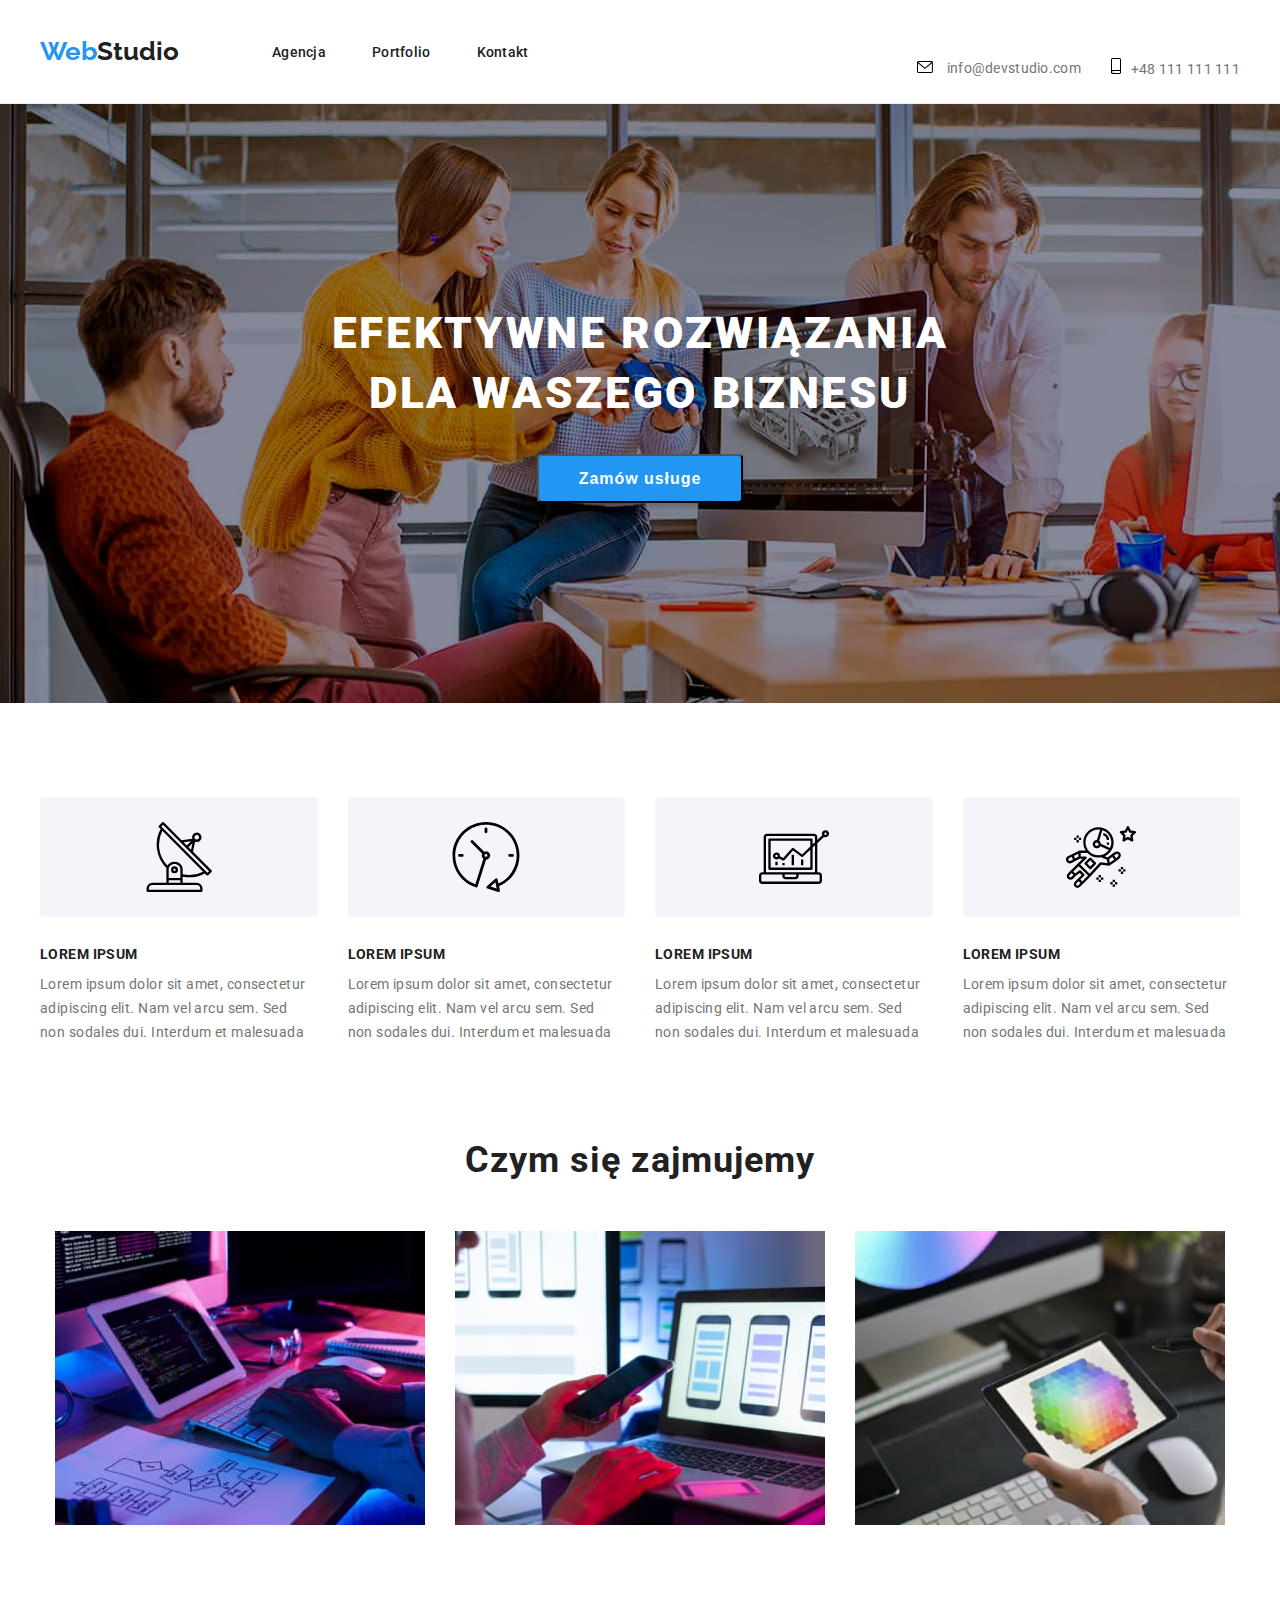
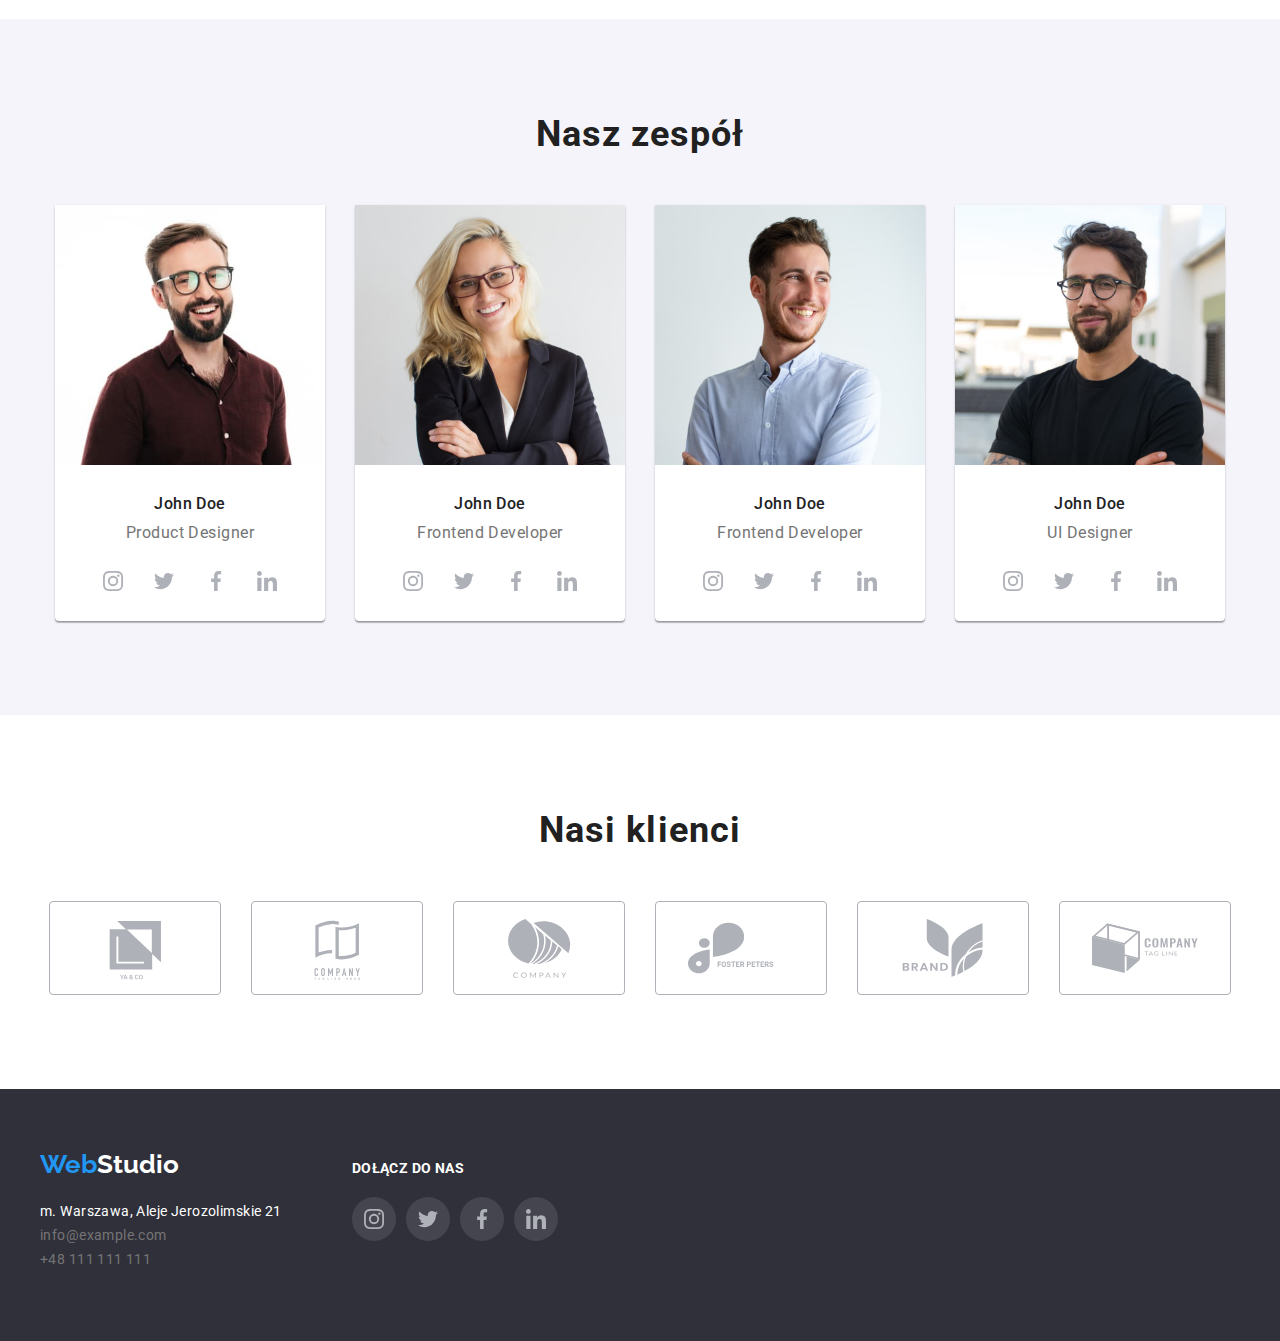
==== commit edb0da58: "prefinal styling" ====
--- a/index.html
+++ b/index.html
@@ -42,18 +42,18 @@
               <li><a class="link" href="#">Kontakt</a></li>
             </ul>
           </nav>
-          <ul class="list navi-list">
+          <ul class="list mail-phone"> <!--było navi-list-->
             <li>
-              <a class="link-contact link" href="mailto:info@devstudio.com"
-                ><svg width="16px" height="12px>">
+              <a class="link-contact mail-icon" href="mailto:info@devstudio.com"
+                ><svg class="ixon-mail"  width="16px" height="12px">
                   <use href="./images/icons.svg#icon-envelope"></use>
                 </svg>
                 info@devstudio.com</a
               >
             </li>
             <li>
-              <a class="link-contact link" href="tel:+48111111111">
-                <svg width="10px" height="16px>">
+              <a class="link-contact phone-icon" href="tel:+48111111111">
+                <svg class="ixon-tel"  width="10px" height="16px">
                   <use href="./images/icons.svg#icon-smartphone"></use></svg
                 >+48 111 111 111</a
               >
@@ -415,9 +415,10 @@
 
       <!-- STOPKA -->
       <footer class="footer">
+        <div class="container">
         <ul class="list main-footer-column">
-          <li>
-            <div class="container">
+          <li >
+            <!--był tu div container-->
               <ul class="list footer-column">
                 <li>
                   <div class="box-bottom">
@@ -446,13 +447,12 @@
                   </address>
                 </li>
               </ul>
-            </div>
+            
           </li>
-          <li>
-            <div class="container">
+          <li >
               <p class="get-us">Dołącz do nas</p>
               <div class="social-footer">
-                <ul class="list column">
+                <ul class="list social-column">
                   <li class="column-item">
                     <a class="insta" href="http://instagram.com">
                       <svg width="20px" height="20px">
@@ -486,10 +486,10 @@
                   </li>
                 </ul>
               </div>
-            </div>
-          </li>
+                      </li>
         </ul>
       </footer>
     </div>
+  </div>
   </body>
 </html>
--- a/css/styles.css
+++ b/css/styles.css
@@ -20,6 +20,7 @@
 img {
   display: block;
 }
+
 .container {
   max-width: 1200px;
   margin: 0 auto;
@@ -51,7 +52,20 @@
   align-items: center;
   gap: 46px;
 }
-
+.mail-phone {
+  display: flex;
+  flex-wrap: nowrap;
+  align-items: center;
+  gap: 30px;
+}
+.ixon-mail {
+  margin-right: 10px;
+  margin-top: 34px;
+}
+.ixon-tel {
+  margin-right: 10px;
+  margin-top: 33px;
+}
 /*LOGO*/
 .logo-link {
   text-decoration: none;
@@ -94,12 +108,33 @@
 }
 
 .link-contact {
-  display: block;
   text-decoration: none;
   font-size: 14px;
   line-height: 1.17;
   letter-spacing: 0.02em;
   color: var(--text-contacts-color);
+}
+.link-contact:hover,
+.link-contact:focus {
+  color: var(--brand-color);
+}
+
+.mail-icon {
+  width: 16px;
+  height: 12px;
+}
+.mail-icon:hover,
+.mail-icon:focus {
+  fill: var(--brand-color);
+}
+
+.phone-icon {
+  width: 10px;
+  height: 16px;
+}
+.phone-icon:hover,
+.phone-icon:focus {
+  fill: var(--brand-color);
 }
 
 .link-contact-footer {
@@ -171,7 +206,7 @@
   display: flex;
   align-items: center;
   justify-content: space-between;
-  padding: 25px 0;
+  padding: 25px 15px;
 }
 .main-header {
   font-weight: 900;
@@ -513,15 +548,14 @@
 .main-footer-column {
   display: flex;
   flex-wrap: nowrap;
+  gap: 70px;
 }
 .get-us {
   padding-top: 72px;
   padding-bottom: 19.75px;
-  font-family: "Roboto";
-  font-style: normal;
   font-weight: 700;
   font-size: 14px;
-  line-height: 16px;
+  line-height: 1.14;
   letter-spacing: 0.03em;
   text-transform: uppercase;
   color: var(--text-second-color);
@@ -583,3 +617,10 @@
   fill: var(--text-second-color);
   background-color: var(--brand-color);
 }
+
+.social-column {
+  display: flex;
+  flex-wrap: nowrap;
+  column-gap: 10px;
+  margin: 0;
+}
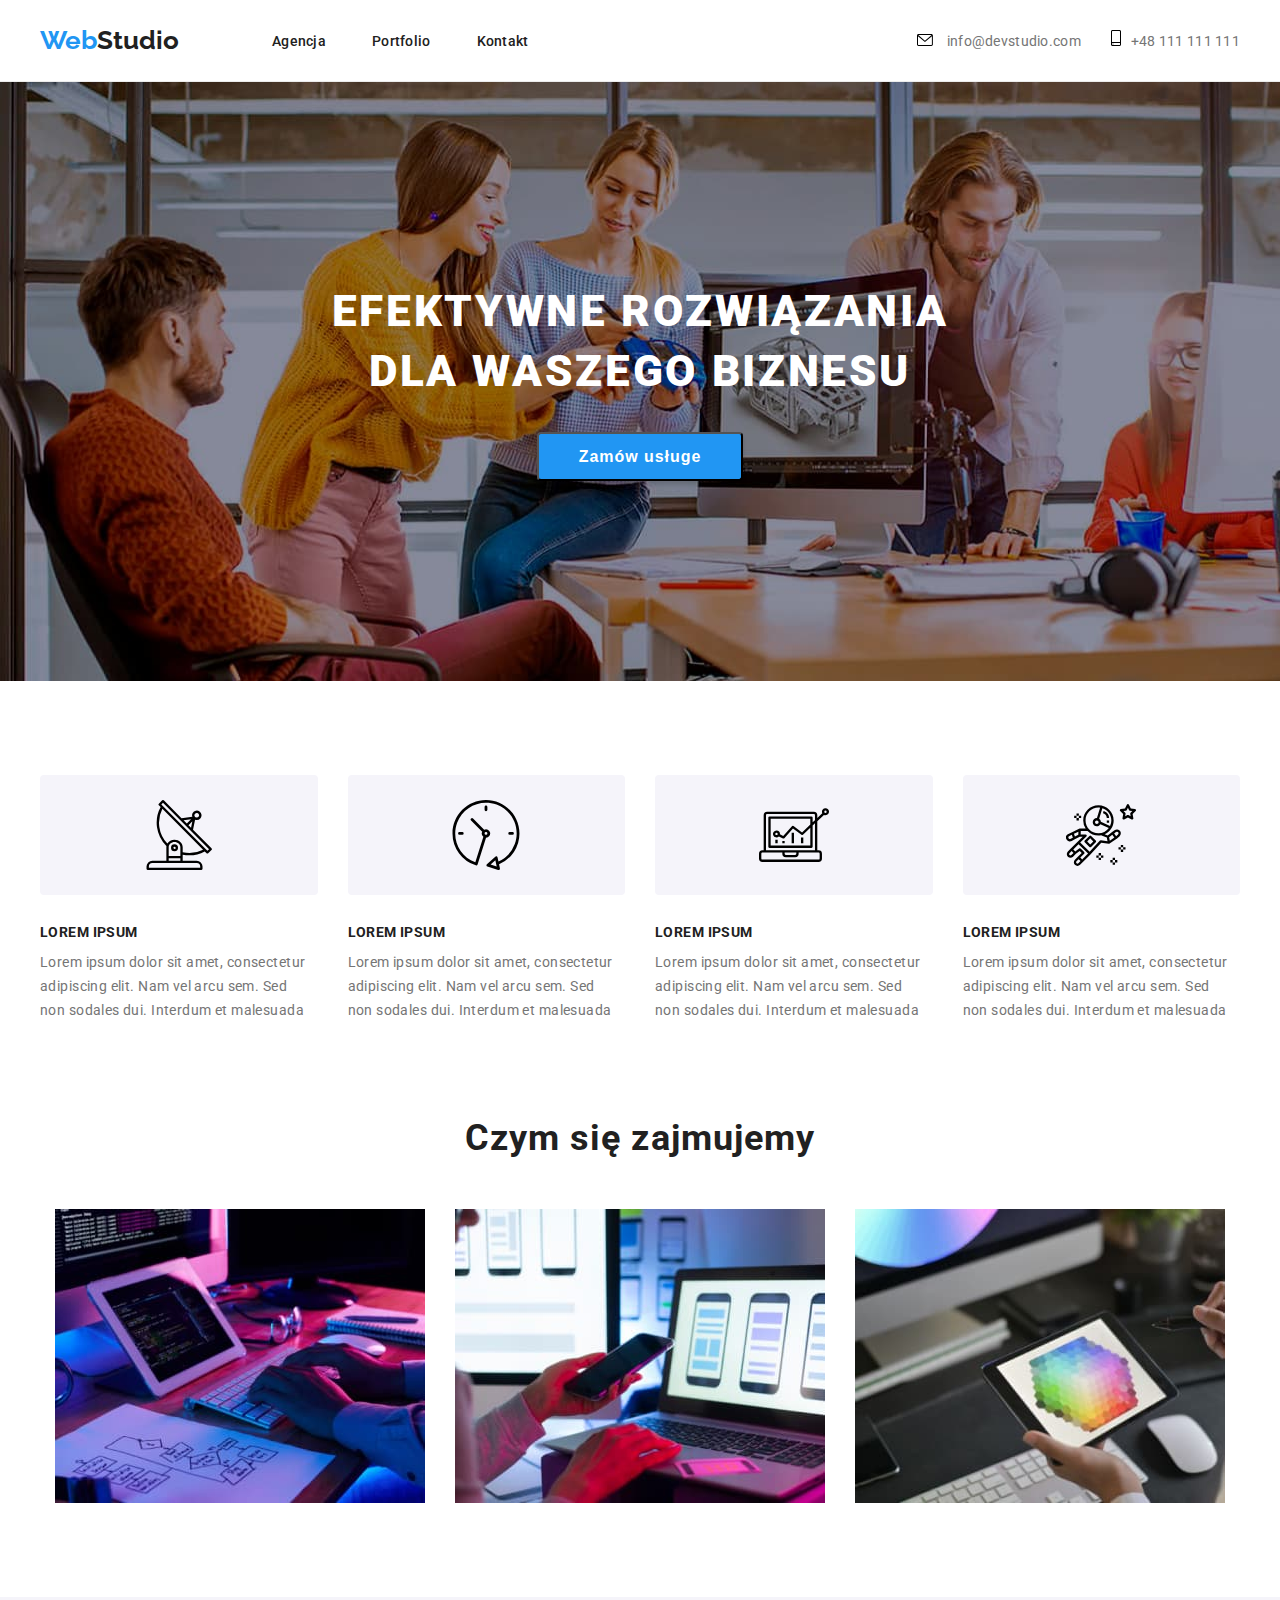
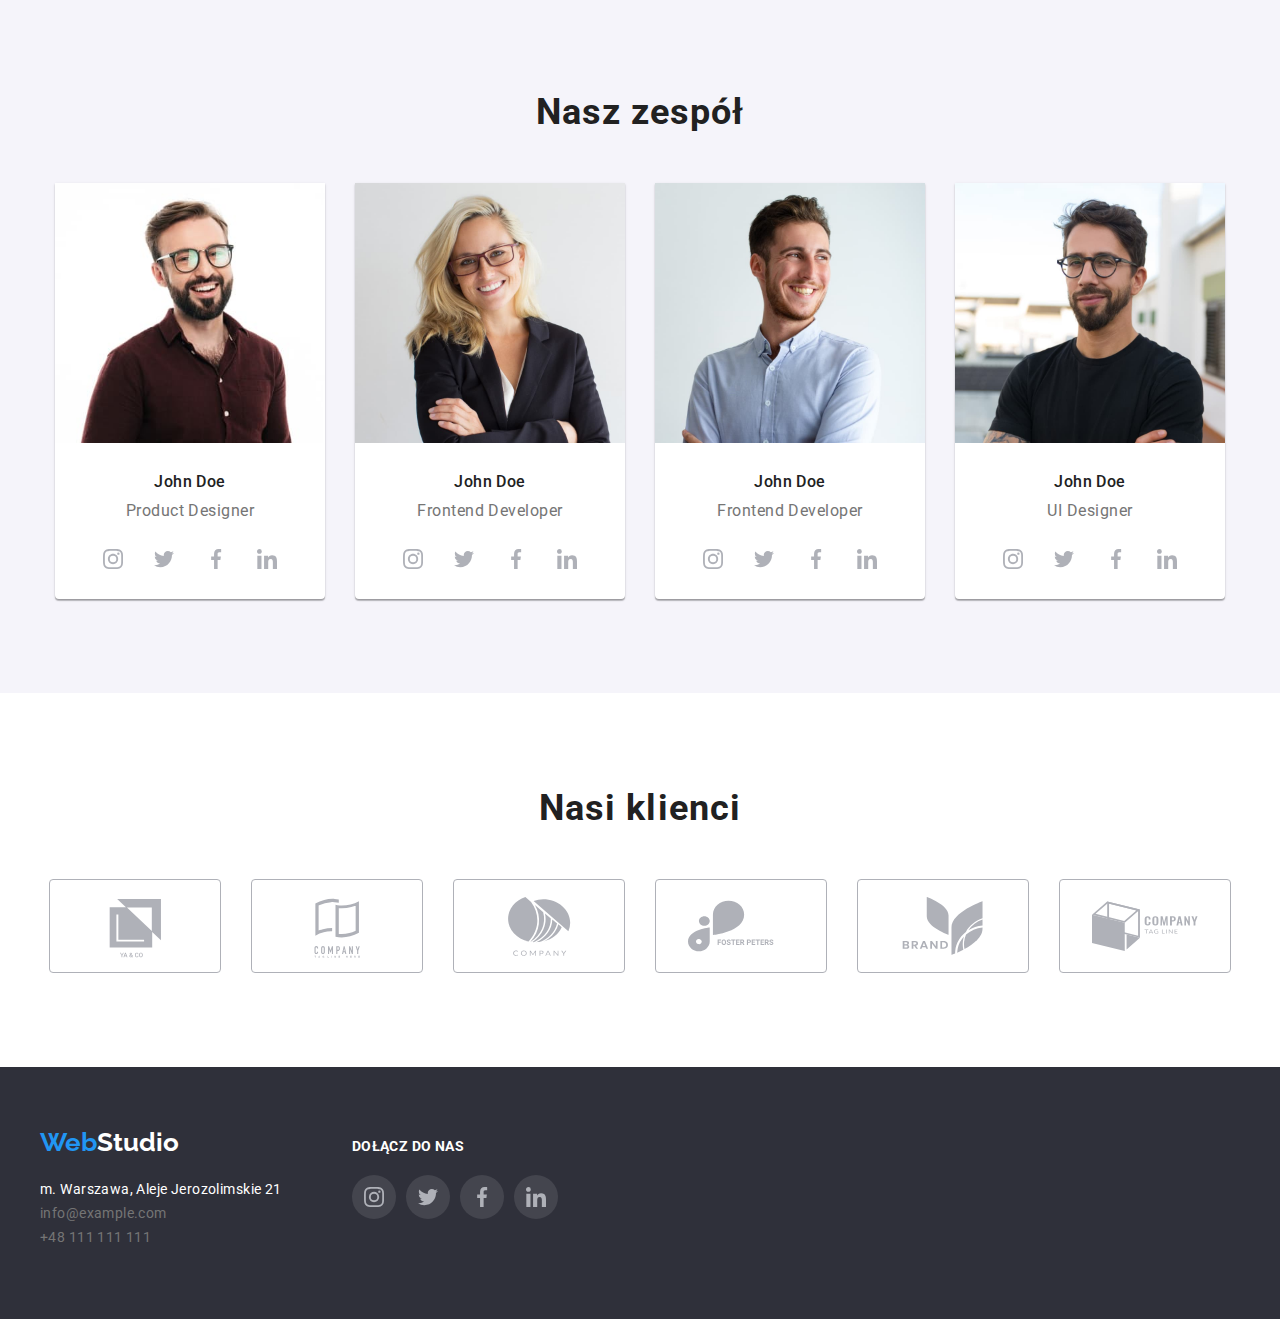
==== commit ffb76db4: "ending whit styles of icon" ====
--- a/index.html
+++ b/index.html
@@ -44,7 +44,7 @@
           </nav>
           <ul class="list mail-phone"> <!--było navi-list-->
             <li>
-              <a class="link-contact mail-icon" href="mailto:info@devstudio.com"
+              <a class="link-contact " href="mailto:info@devstudio.com"
                 ><svg class="ixon-mail"  width="16px" height="12px">
                   <use href="./images/icons.svg#icon-envelope"></use>
                 </svg>
@@ -52,7 +52,7 @@
               >
             </li>
             <li>
-              <a class="link-contact phone-icon" href="tel:+48111111111">
+              <a class="link-contact " href="tel:+48111111111">
                 <svg class="ixon-tel"  width="10px" height="16px">
                   <use href="./images/icons.svg#icon-smartphone"></use></svg
                 >+48 111 111 111</a
--- a/css/styles.css
+++ b/css/styles.css
@@ -60,11 +60,10 @@
 }
 .ixon-mail {
   margin-right: 10px;
-  margin-top: 34px;
-}
+}
+
 .ixon-tel {
   margin-right: 10px;
-  margin-top: 33px;
 }
 /*LOGO*/
 .logo-link {
@@ -117,23 +116,6 @@
 .link-contact:hover,
 .link-contact:focus {
   color: var(--brand-color);
-}
-
-.mail-icon {
-  width: 16px;
-  height: 12px;
-}
-.mail-icon:hover,
-.mail-icon:focus {
-  fill: var(--brand-color);
-}
-
-.phone-icon {
-  width: 10px;
-  height: 16px;
-}
-.phone-icon:hover,
-.phone-icon:focus {
   fill: var(--brand-color);
 }
 
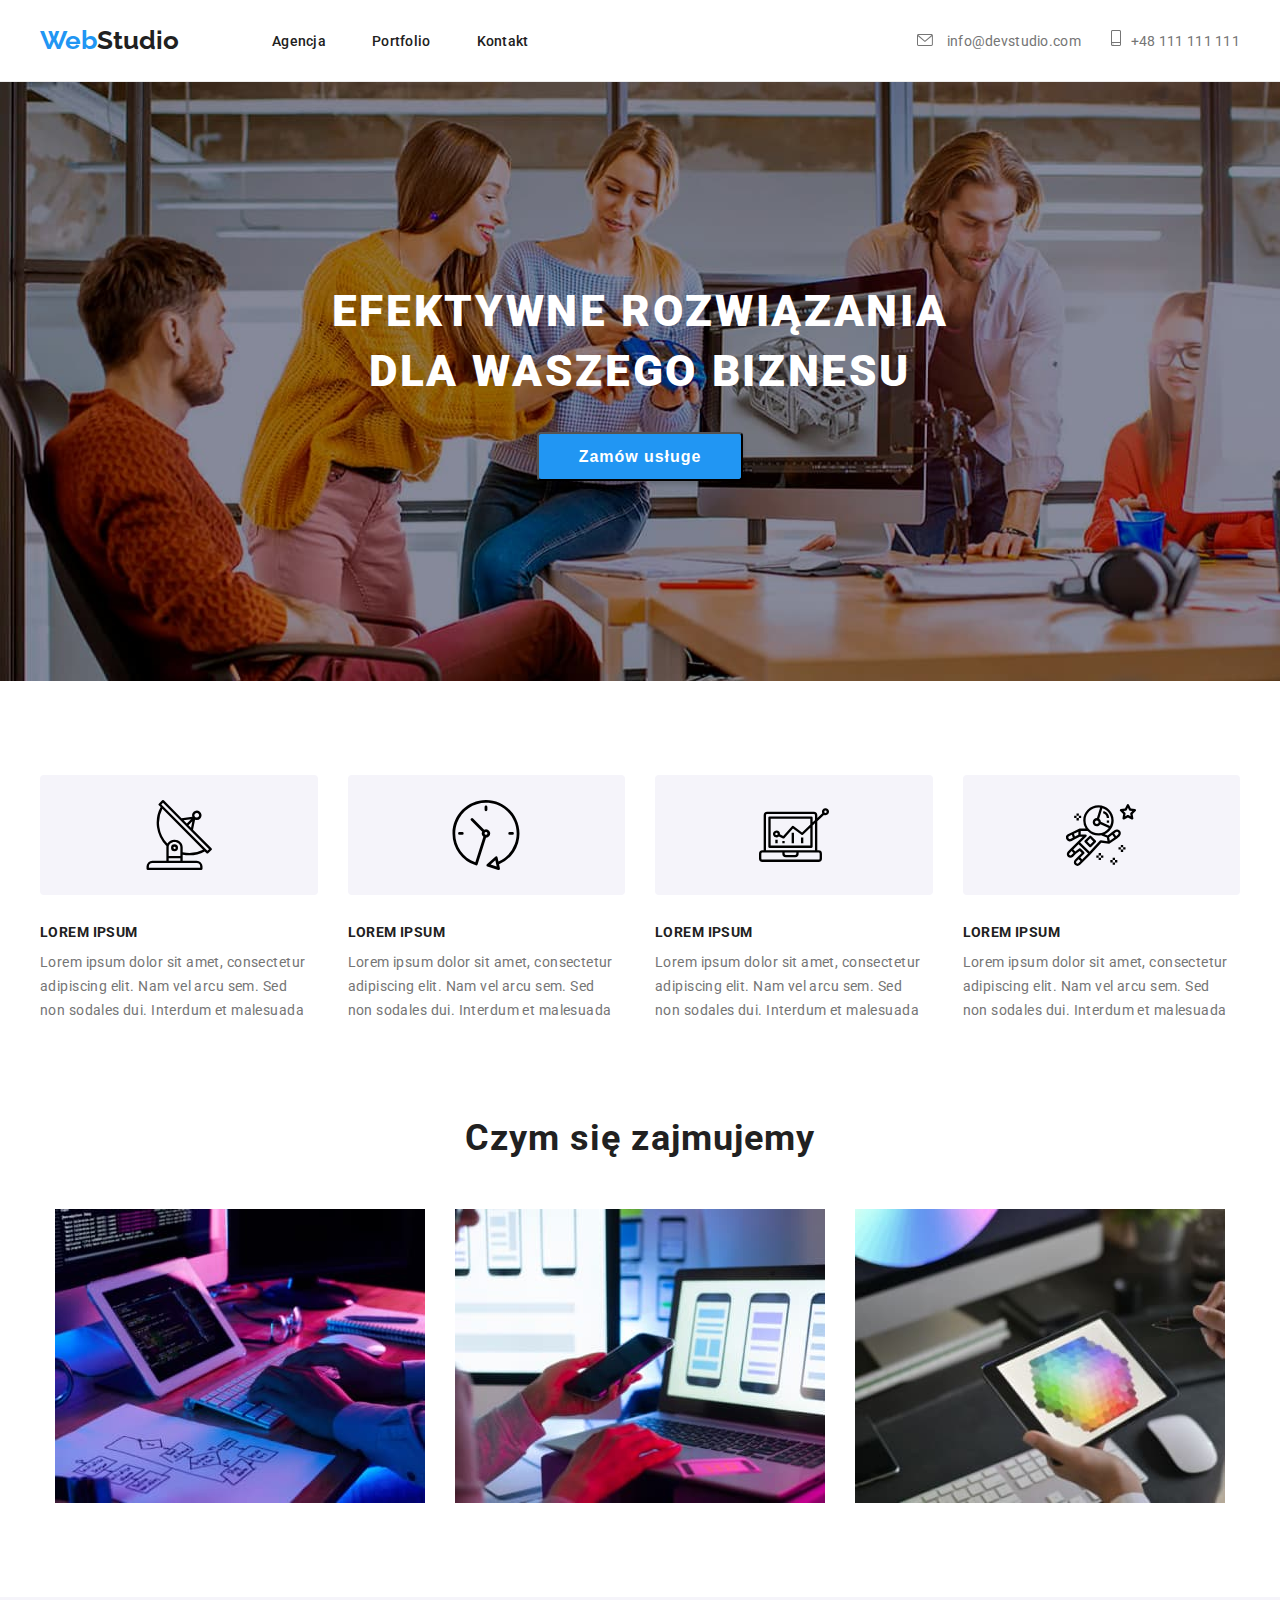
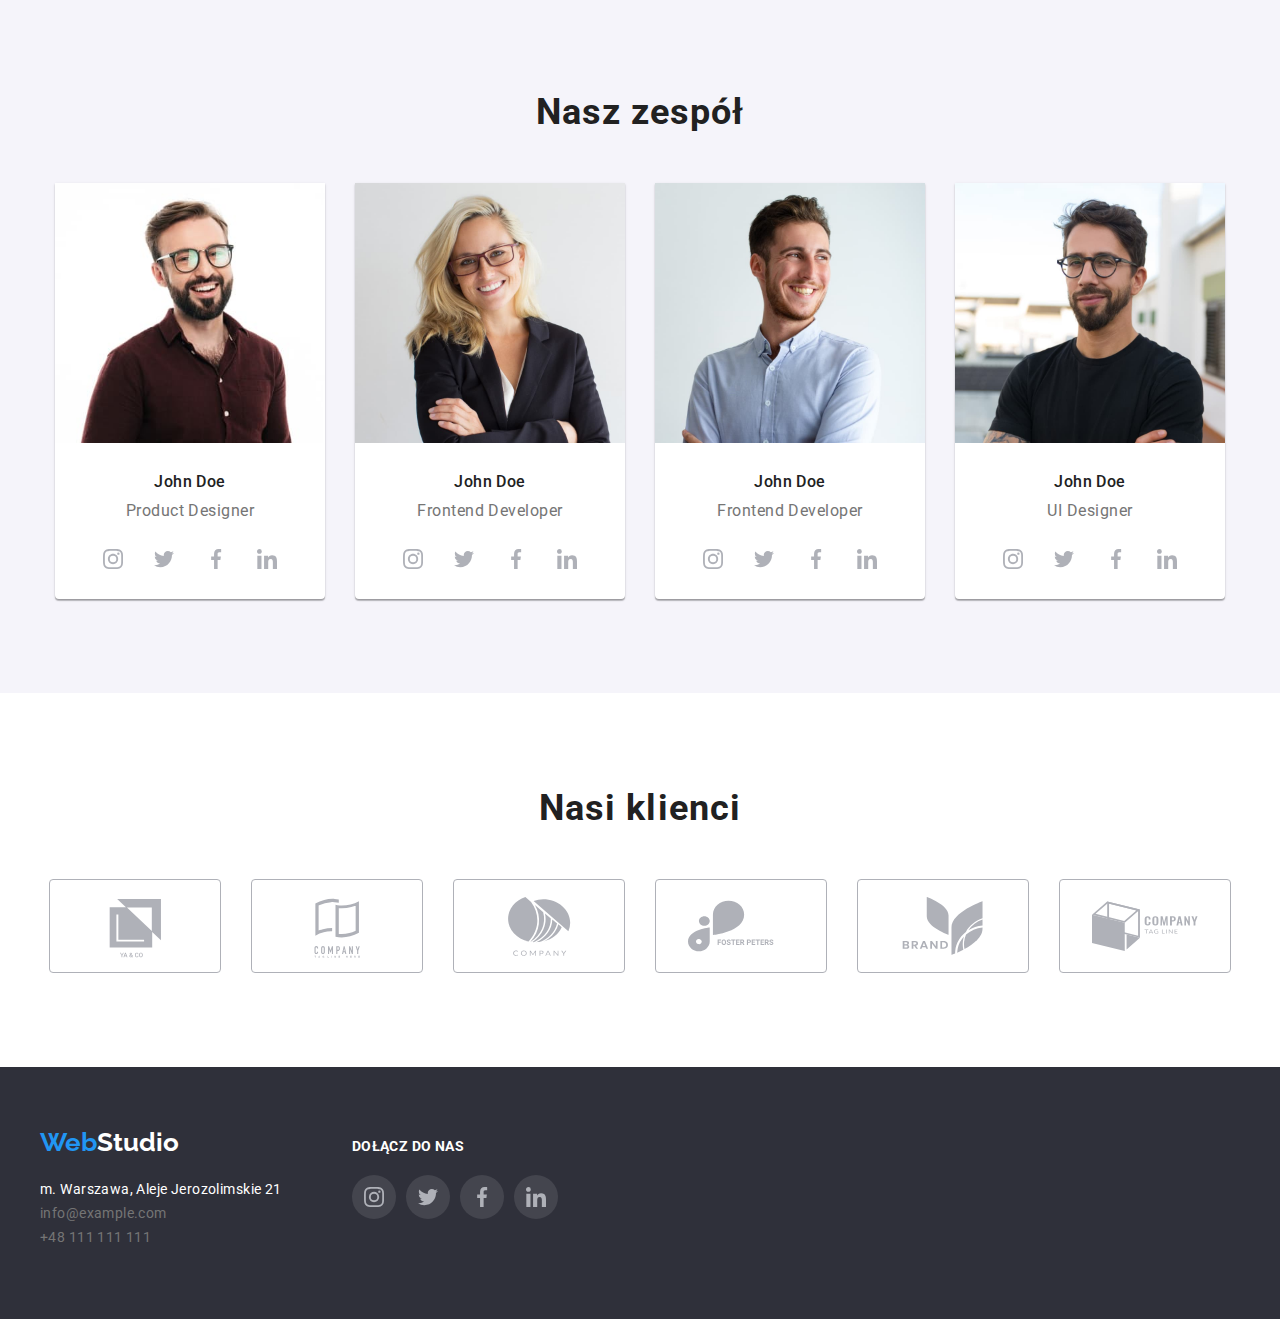
==== commit d2c22484: "final cuntdown" ====
--- a/index.html
+++ b/index.html
@@ -34,7 +34,7 @@
                   <a class="logo-link" href="index.html"
                     >Web<span class="logo">Studio</span></a
                   >
-                </div>
+                </div>  
               </li>
 
               <li><a class="link" href="index.html">Agencja</a></li>
@@ -43,8 +43,8 @@
             </ul>
           </nav>
           <ul class="list mail-phone"> <!--było navi-list-->
-            <li>
-              <a class="link-contact " href="mailto:info@devstudio.com"
+            <li >
+              <a class="link-contact" href="mailto:info@devstudio.com"
                 ><svg class="ixon-mail"  width="16px" height="12px">
                   <use href="./images/icons.svg#icon-envelope"></use>
                 </svg>
--- a/css/styles.css
+++ b/css/styles.css
@@ -60,10 +60,12 @@
 }
 .ixon-mail {
   margin-right: 10px;
+  fill: currentColor;
 }
 
 .ixon-tel {
   margin-right: 10px;
+  fill: currentColor;
 }
 /*LOGO*/
 .logo-link {
